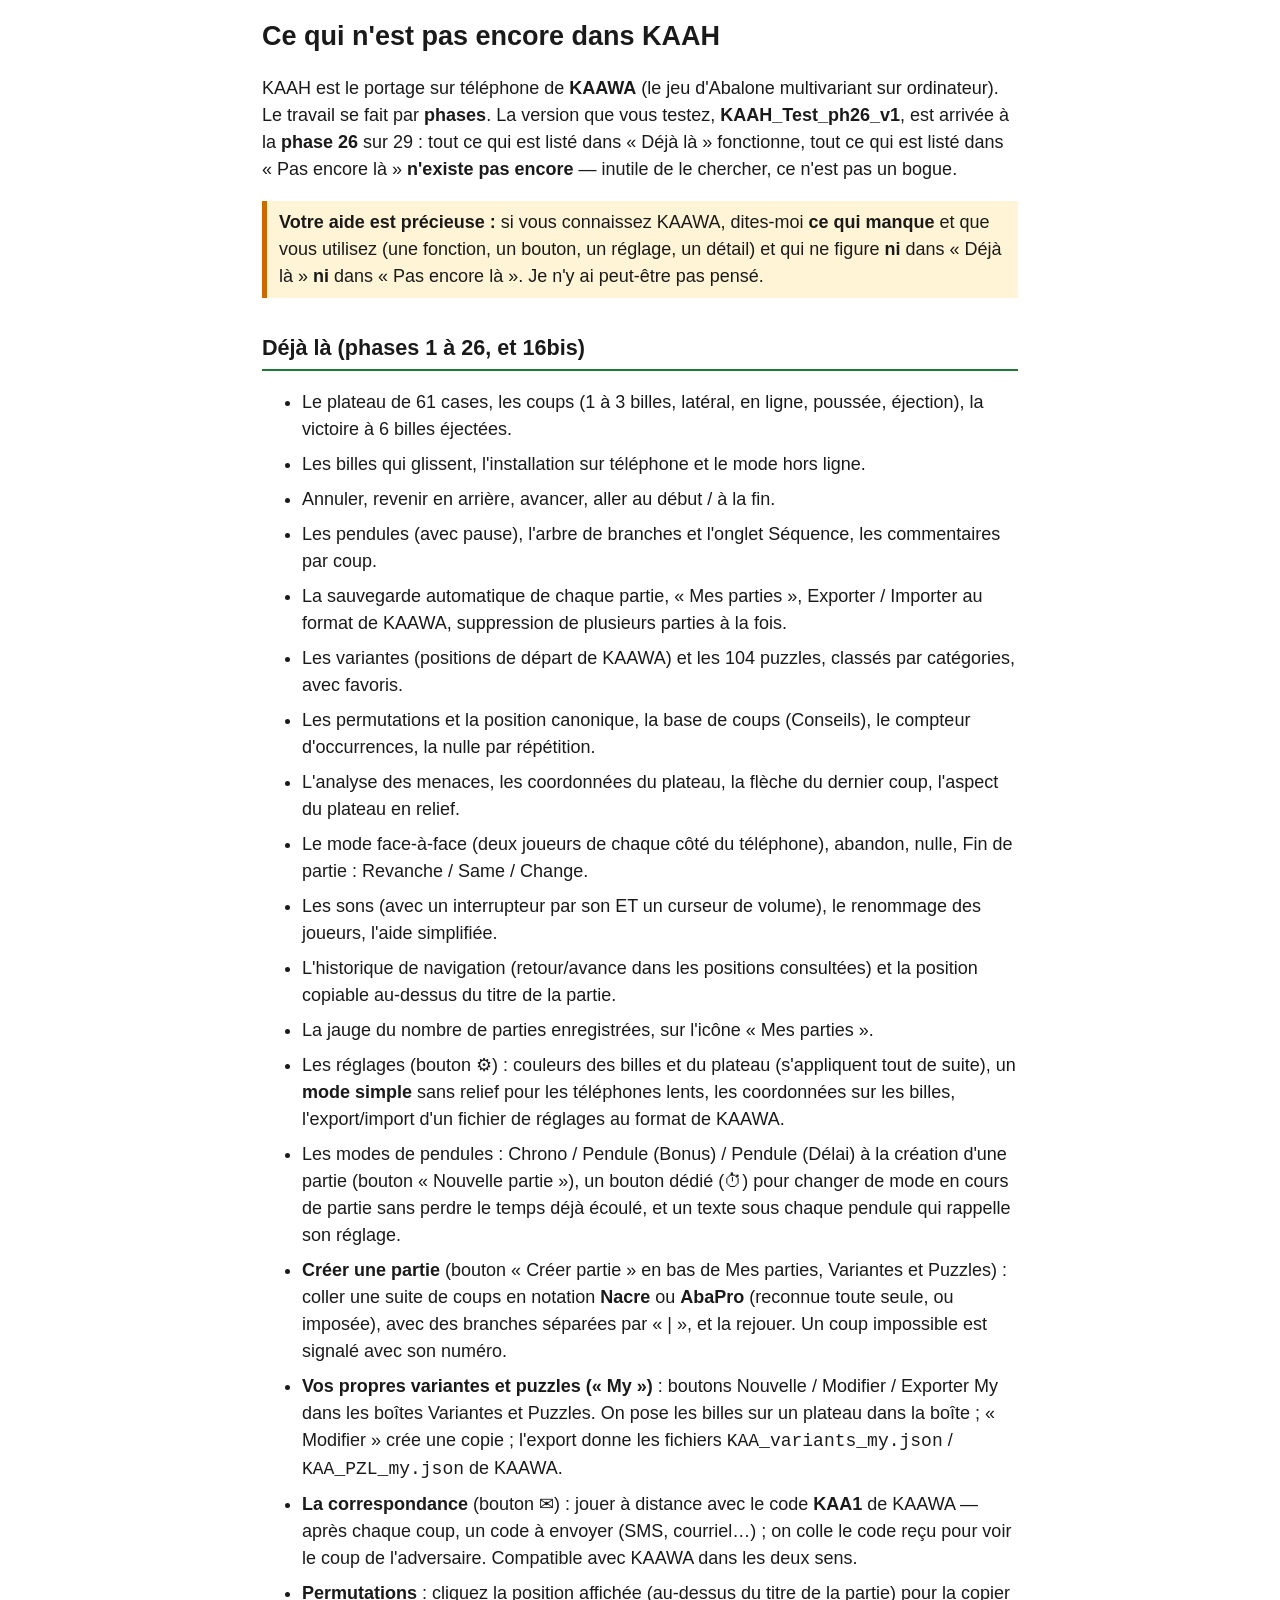
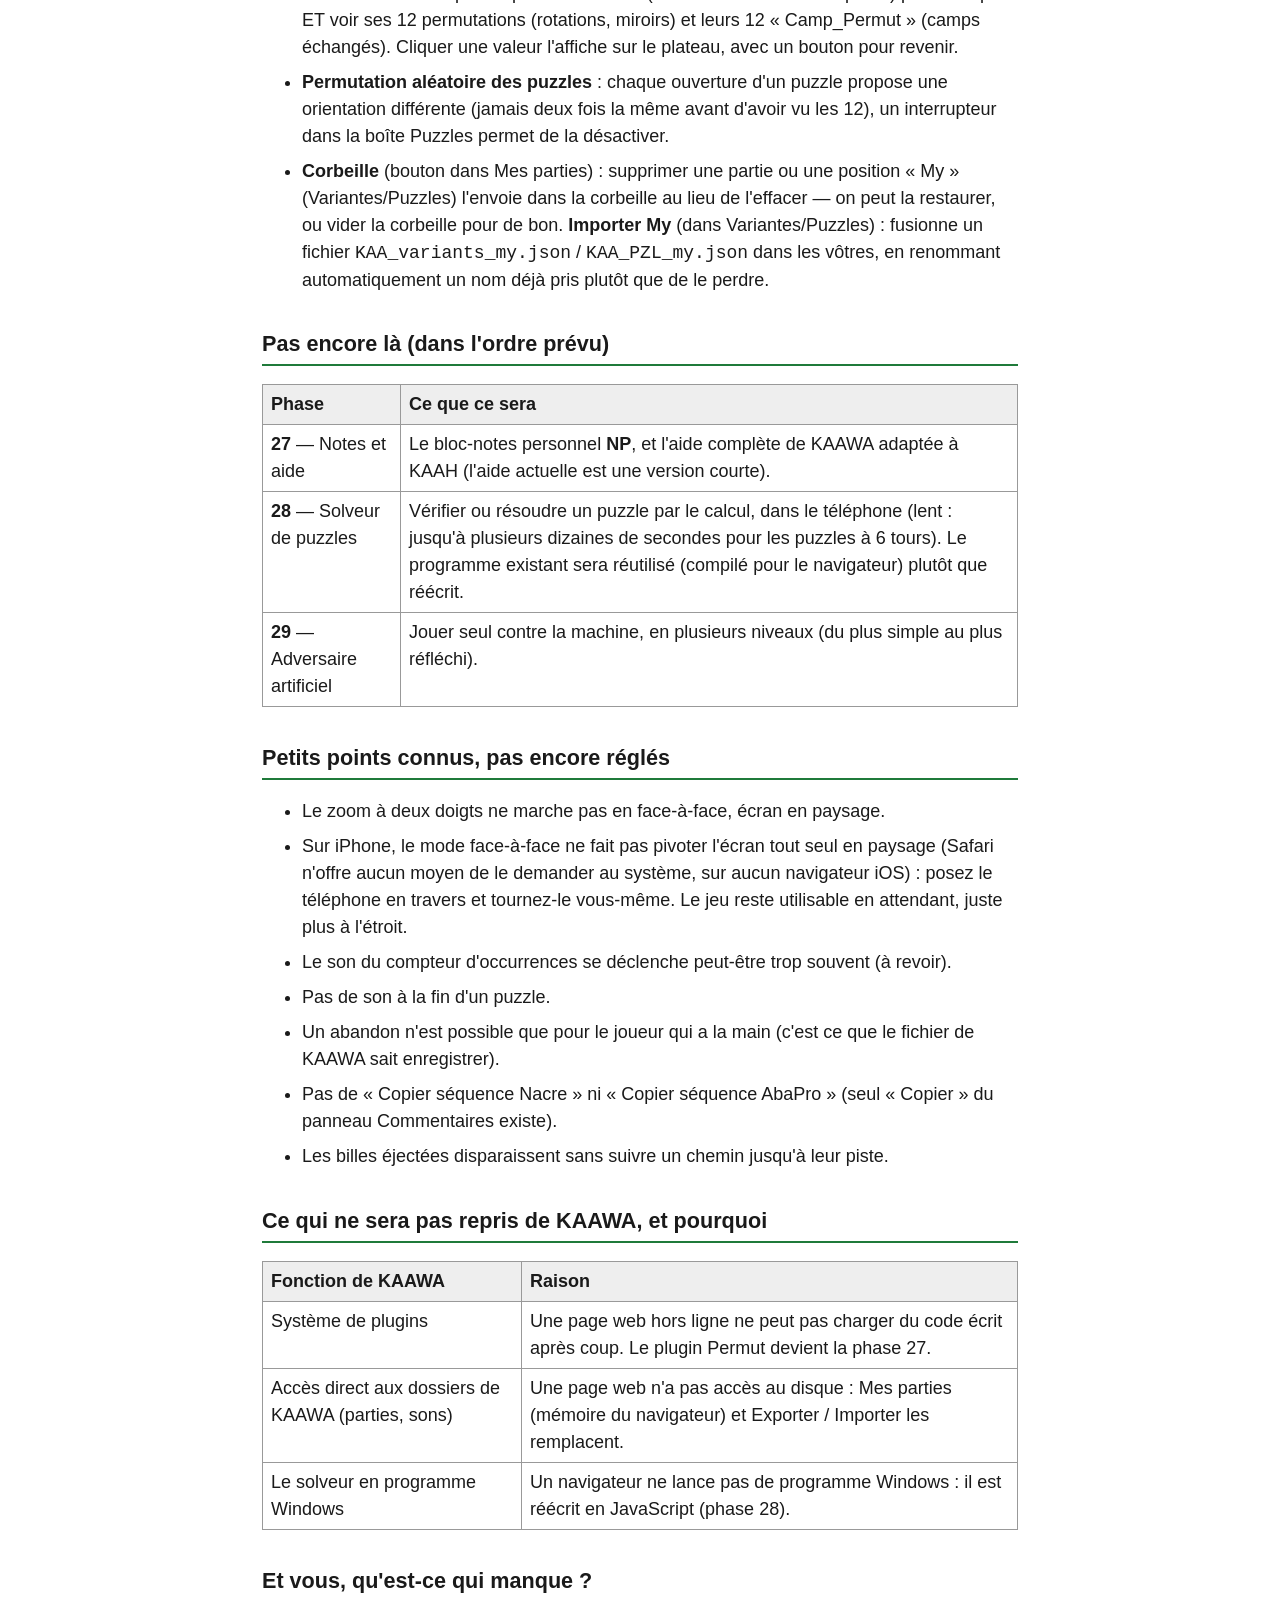
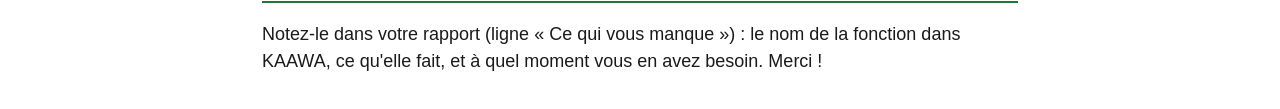
==== docs/CE_QUI_MANQUE.html @ 36bedae8 "KAAH_Test_ph26_v1" ====
<!doctype html>
<html lang="fr">
<head>
<meta charset="utf-8">
<meta name="viewport" content="width=device-width, initial-scale=1">
<title>Ce qui n'est pas encore dans KAAH</title>
<style>
  body { font: 18px/1.5 sans-serif; max-width: 42em; margin: 0 auto; padding: 16px; color: #1a1a1a; background: #fff; }
  h1 { font-size: 1.5em; margin-top: 0; }
  h2 { font-size: 1.2em; margin-top: 1.6em; border-bottom: 2px solid #1f7a3a; padding-bottom: 4px; }
  li { margin-bottom: 8px; }
  table { border-collapse: collapse; width: 100%; }
  th, td { border: 1px solid #999; padding: 6px 8px; text-align: left; vertical-align: top; }
  th { background: #eee; }
  .note { background: #fff4d6; border-left: 5px solid #cc6a00; padding: 8px 12px; margin: 12px 0; }
  @media (prefers-color-scheme: dark) {
    body { background: #1a1a1a; color: #e4e4e4; }
    th { background: #333; }
    td, th { border-color: #666; }
    .note { background: #4a3b16; }
  }
</style>
</head>
<body>

<h1>Ce qui n'est pas encore dans KAAH</h1>

<p>KAAH est le portage sur téléphone de <b>KAAWA</b> (le jeu d'Abalone multivariant sur ordinateur). Le travail se fait par
<b>phases</b>. La version que vous testez, <b id="version-manque">(version)</b>, est arrivée à la <b>phase <span id="phase-manque">(phase)</span></b> sur 29 : tout ce qui est
listé dans « Déjà là » fonctionne, tout ce qui est listé dans « Pas encore là » <b>n'existe pas encore</b> — inutile de le
chercher, ce n'est pas un bogue.</p>

<div class="note"><b>Votre aide est précieuse :</b> si vous connaissez KAAWA, dites-moi <b>ce qui manque</b> et que vous utilisez
(une fonction, un bouton, un réglage, un détail) et qui ne figure <b>ni</b> dans « Déjà là » <b>ni</b> dans « Pas encore là ».
Je n'y ai peut-être pas pensé.</div>

<h2>Déjà là (phases 1 à 26, et 16bis)</h2>
<ul>
<li>Le plateau de 61 cases, les coups (1 à 3 billes, latéral, en ligne, poussée, éjection), la victoire à 6 billes éjectées.</li>
<li>Les billes qui glissent, l'installation sur téléphone et le mode hors ligne.</li>
<li>Annuler, revenir en arrière, avancer, aller au début / à la fin.</li>
<li>Les pendules (avec pause), l'arbre de branches et l'onglet Séquence, les commentaires par coup.</li>
<li>La sauvegarde automatique de chaque partie, « Mes parties », Exporter / Importer au format de KAAWA, suppression de
plusieurs parties à la fois.</li>
<li>Les variantes (positions de départ de KAAWA) et les 104 puzzles, classés par catégories, avec favoris.</li>
<li>Les permutations et la position canonique, la base de coups (Conseils), le compteur d'occurrences, la nulle par répétition.</li>
<li>L'analyse des menaces, les coordonnées du plateau, la flèche du dernier coup, l'aspect du plateau en relief.</li>
<li>Le mode face-à-face (deux joueurs de chaque côté du téléphone), abandon, nulle, Fin de partie : Revanche / Same / Change.</li>
<li>Les sons (avec un interrupteur par son ET un curseur de volume), le renommage des joueurs, l'aide simplifiée.</li>
<li>L'historique de navigation (retour/avance dans les positions consultées) et la position copiable au-dessus du
titre de la partie.</li>
<li>La jauge du nombre de parties enregistrées, sur l'icône « Mes parties ».</li>
<li>Les réglages (bouton ⚙) : couleurs des billes et du plateau (s'appliquent tout de suite), un <b>mode simple</b> sans
relief pour les téléphones lents, les coordonnées sur les billes, l'export/import d'un fichier de réglages au format de
KAAWA.</li>
<li>Les modes de pendules : Chrono / Pendule (Bonus) / Pendule (Délai) à la création d'une partie (bouton « Nouvelle
partie »), un bouton dédié (⏱) pour changer de mode en cours de partie sans perdre le temps déjà écoulé, et un texte
sous chaque pendule qui rappelle son réglage.</li>
<li><b>Créer une partie</b> (bouton « Créer partie » en bas de Mes parties, Variantes et Puzzles) : coller une suite de coups en notation <b>Nacre</b> ou
<b>AbaPro</b> (reconnue toute seule, ou imposée), avec des branches séparées par « | », et la rejouer. Un coup
impossible est signalé avec son numéro.</li>
<li><b>Vos propres variantes et puzzles (« My »)</b> : boutons Nouvelle / Modifier / Exporter My dans les boîtes
Variantes et Puzzles. On pose les billes sur un plateau dans la boîte ; « Modifier » crée une copie ; l'export donne les
fichiers <code>KAA_variants_my.json</code> / <code>KAA_PZL_my.json</code> de KAAWA.</li>
<li><b>La correspondance</b> (bouton ✉) : jouer à distance avec le code <b>KAA1</b> de KAAWA — après chaque coup, un code à envoyer (SMS, courriel…) ; on colle le code reçu pour voir le coup de l'adversaire. Compatible avec KAAWA dans les deux sens.</li>
<li><b>Permutations</b> : cliquez la position affichée (au-dessus du titre de la partie) pour la copier ET voir ses 12 permutations (rotations, miroirs) et leurs 12 « Camp_Permut » (camps échangés). Cliquer une valeur l'affiche sur le plateau, avec un bouton pour revenir.</li>
<li><b>Permutation aléatoire des puzzles</b> : chaque ouverture d'un puzzle propose une orientation différente (jamais deux fois la même avant d'avoir vu les 12), un interrupteur dans la boîte Puzzles permet de la désactiver.</li>
<li><b>Corbeille</b> (bouton dans Mes parties) : supprimer une partie ou une position « My » (Variantes/Puzzles) l'envoie dans la corbeille au lieu de l'effacer — on peut la restaurer, ou vider la corbeille pour de bon. <b>Importer My</b> (dans Variantes/Puzzles) : fusionne un fichier <code>KAA_variants_my.json</code> / <code>KAA_PZL_my.json</code> dans les vôtres, en renommant automatiquement un nom déjà pris plutôt que de le perdre.</li>
</ul>

<h2>Pas encore là (dans l'ordre prévu)</h2>
<table>
<tr><th>Phase</th><th>Ce que ce sera</th></tr>
<tr><td><b>27</b> — Notes et aide</td><td>Le bloc-notes personnel <b>NP</b>, et l'aide complète de KAAWA adaptée à KAAH (l'aide actuelle est une version courte).</td></tr>
<tr><td><b>28</b> — Solveur de puzzles</td><td>Vérifier ou résoudre un puzzle par le calcul, dans le téléphone (lent : jusqu'à plusieurs dizaines de secondes pour les puzzles à 6 tours). Le programme existant sera réutilisé (compilé pour le navigateur) plutôt que réécrit.</td></tr>
<tr><td><b>29</b> — Adversaire artificiel</td><td>Jouer seul contre la machine, en plusieurs niveaux (du plus simple au plus réfléchi).</td></tr>
</table>

<h2>Petits points connus, pas encore réglés</h2>
<ul>
<li>Le zoom à deux doigts ne marche pas en face-à-face, écran en paysage.</li>
<li>Sur iPhone, le mode face-à-face ne fait pas pivoter l'écran tout seul en paysage (Safari n'offre aucun moyen de le
demander au système, sur aucun navigateur iOS) : posez le téléphone en travers et tournez-le vous-même. Le jeu reste
utilisable en attendant, juste plus à l'étroit.</li>
<li>Le son du compteur d'occurrences se déclenche peut-être trop souvent (à revoir).</li>
<li>Pas de son à la fin d'un puzzle.</li>
<li>Un abandon n'est possible que pour le joueur qui a la main (c'est ce que le fichier de KAAWA sait enregistrer).</li>
<li>Pas de « Copier séquence Nacre » ni « Copier séquence AbaPro » (seul « Copier » du panneau Commentaires existe).</li>
<li>Les billes éjectées disparaissent sans suivre un chemin jusqu'à leur piste.</li>
</ul>

<h2>Ce qui ne sera pas repris de KAAWA, et pourquoi</h2>
<table>
<tr><th>Fonction de KAAWA</th><th>Raison</th></tr>
<tr><td>Système de plugins</td><td>Une page web hors ligne ne peut pas charger du code écrit après coup. Le plugin Permut devient la phase 27.</td></tr>
<tr><td>Accès direct aux dossiers de KAAWA (parties, sons)</td><td>Une page web n'a pas accès au disque : Mes parties (mémoire du navigateur) et Exporter / Importer les remplacent.</td></tr>
<tr><td>Le solveur en programme Windows</td><td>Un navigateur ne lance pas de programme Windows : il est réécrit en JavaScript (phase 28).</td></tr>
</table>

<h2>Et vous, qu'est-ce qui manque ?</h2>
<p>Notez-le dans votre rapport (ligne « Ce qui vous manque ») : le nom de la fonction dans KAAWA, ce qu'elle fait, et à quel
moment vous en avez besoin. Merci !</p>

<!-- Version et phase remplies AUTOMATIQUEMENT depuis version.js (correctif,
     saab : cette page restait sur "ph21_v1" alors que l'Aide, elle, affichait
     deja la bonne version — un texte ecrit a la main qu'on oublie de mettre a
     jour a chaque publication). Chemin relatif : ce fichier vit dans docs/,
     version.js a la racine du depot. -->
<script src="../version.js"></script>
<script>
  document.getElementById('version-manque').textContent = NOM_VERSION_KAAH_TEST;
  document.getElementById('phase-manque').textContent = PHASE_KAAH_TEST;
</script>

</body>
</html>
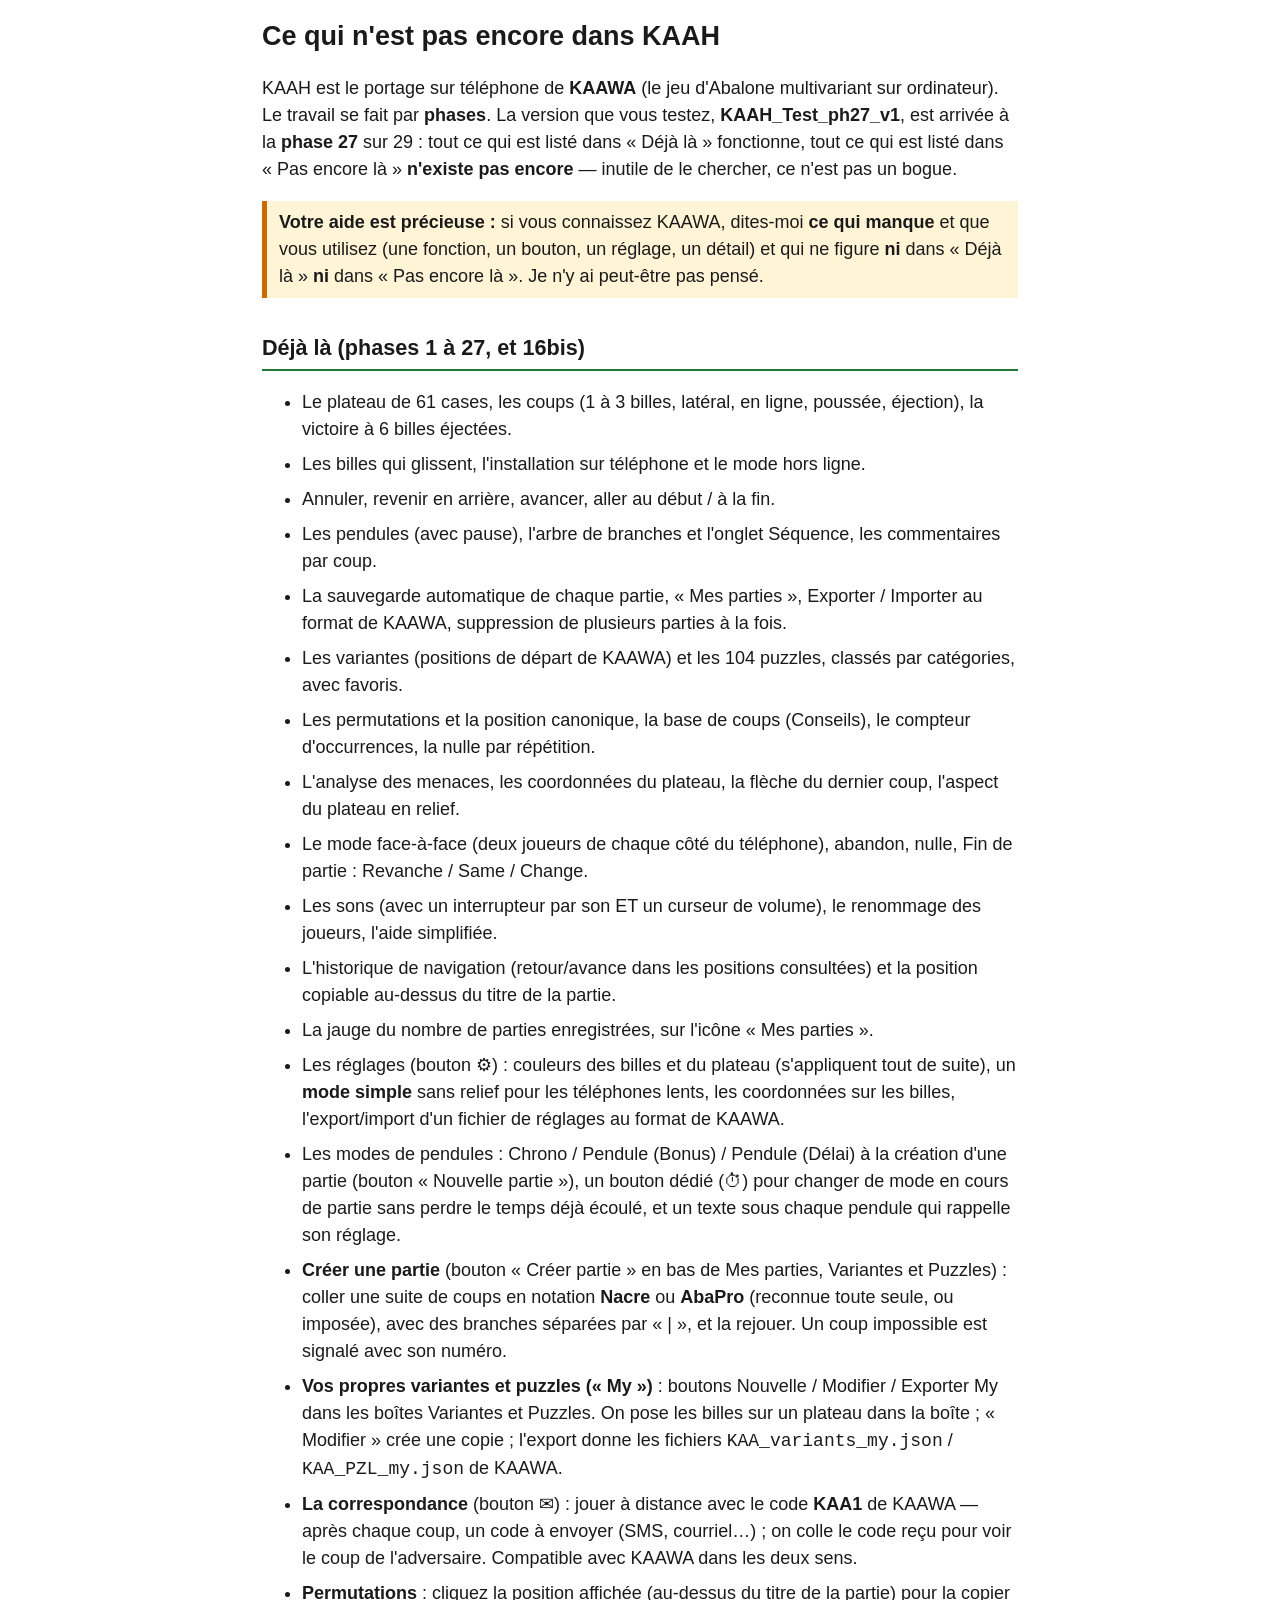
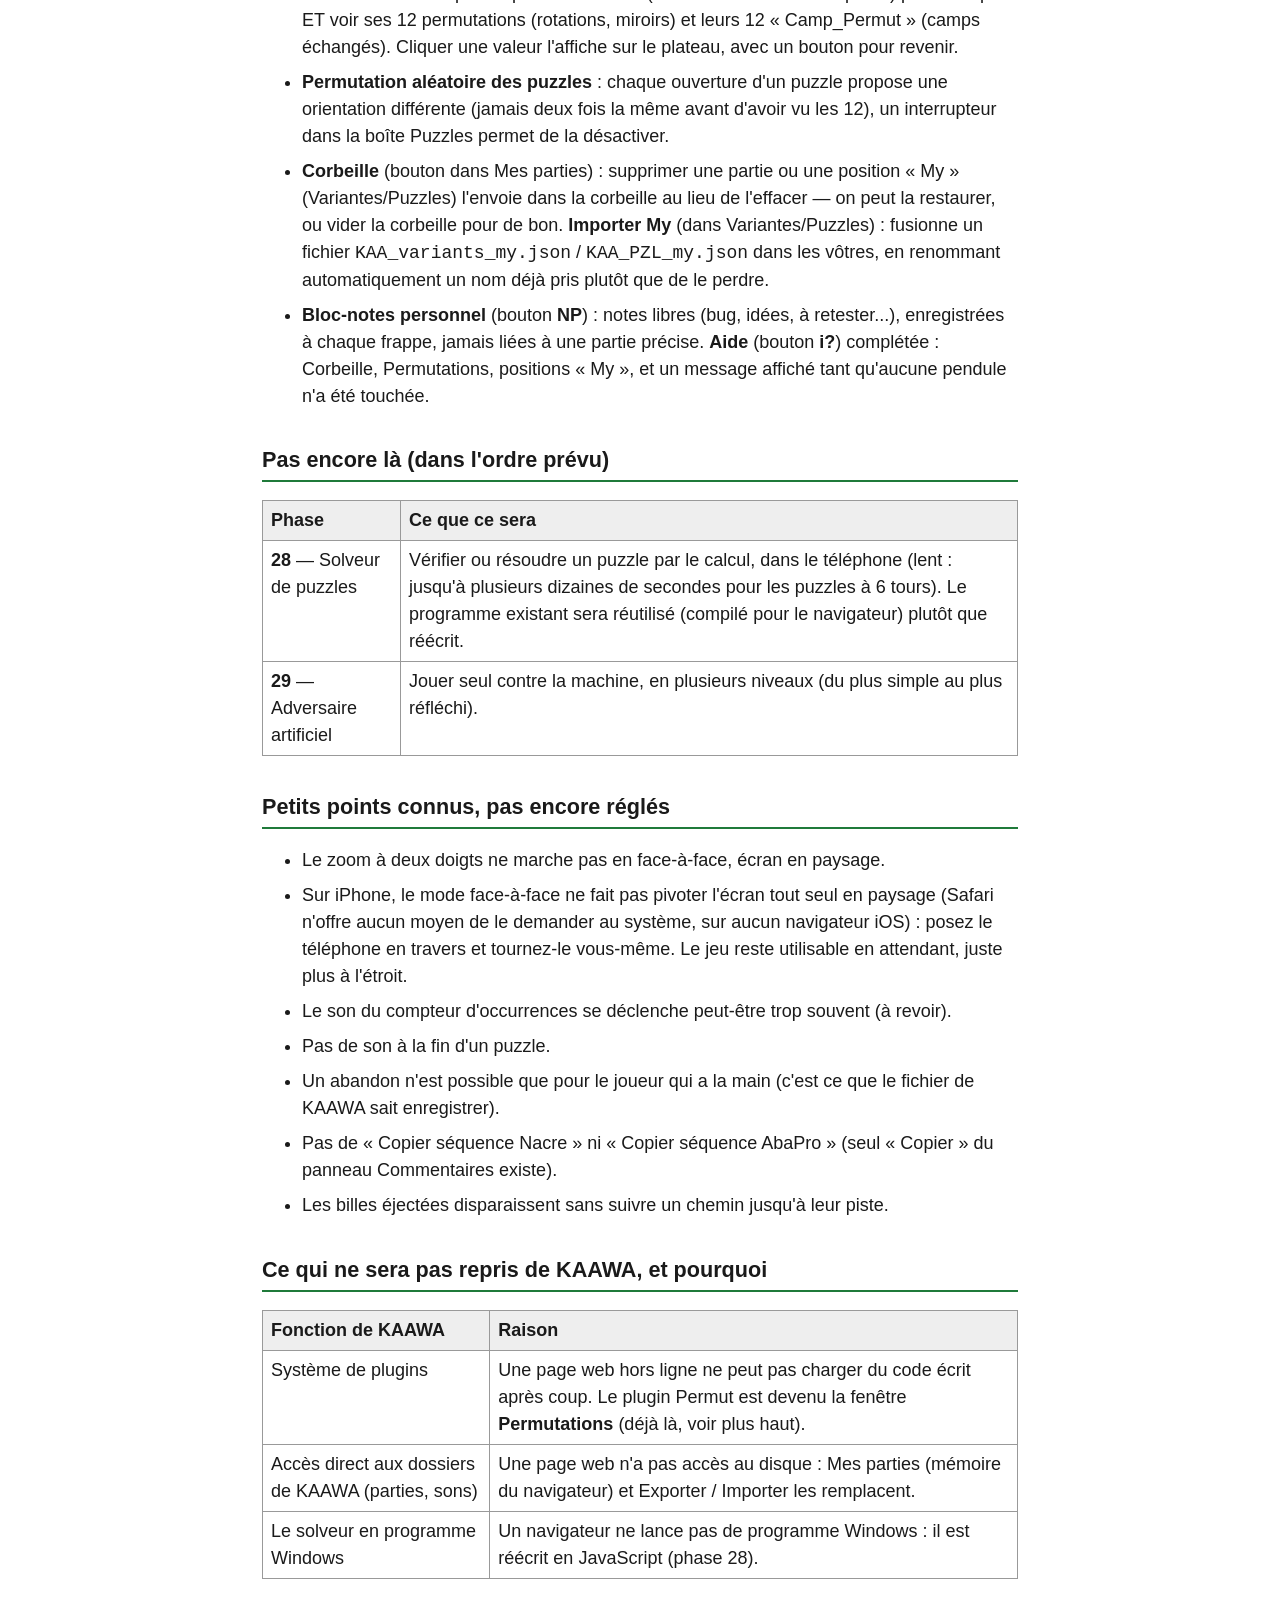
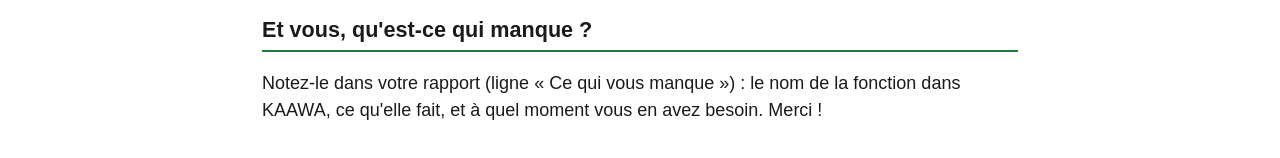
==== commit 7eb915fd: "KAAH_Test_ph27_v1" ====
--- a/docs/CE_QUI_MANQUE.html
+++ b/docs/CE_QUI_MANQUE.html
@@ -34,7 +34,7 @@
 (une fonction, un bouton, un réglage, un détail) et qui ne figure <b>ni</b> dans « Déjà là » <b>ni</b> dans « Pas encore là ».
 Je n'y ai peut-être pas pensé.</div>
 
-<h2>Déjà là (phases 1 à 26, et 16bis)</h2>
+<h2>Déjà là (phases 1 à 27, et 16bis)</h2>
 <ul>
 <li>Le plateau de 61 cases, les coups (1 à 3 billes, latéral, en ligne, poussée, éjection), la victoire à 6 billes éjectées.</li>
 <li>Les billes qui glissent, l'installation sur téléphone et le mode hors ligne.</li>
@@ -66,12 +66,12 @@
 <li><b>Permutations</b> : cliquez la position affichée (au-dessus du titre de la partie) pour la copier ET voir ses 12 permutations (rotations, miroirs) et leurs 12 « Camp_Permut » (camps échangés). Cliquer une valeur l'affiche sur le plateau, avec un bouton pour revenir.</li>
 <li><b>Permutation aléatoire des puzzles</b> : chaque ouverture d'un puzzle propose une orientation différente (jamais deux fois la même avant d'avoir vu les 12), un interrupteur dans la boîte Puzzles permet de la désactiver.</li>
 <li><b>Corbeille</b> (bouton dans Mes parties) : supprimer une partie ou une position « My » (Variantes/Puzzles) l'envoie dans la corbeille au lieu de l'effacer — on peut la restaurer, ou vider la corbeille pour de bon. <b>Importer My</b> (dans Variantes/Puzzles) : fusionne un fichier <code>KAA_variants_my.json</code> / <code>KAA_PZL_my.json</code> dans les vôtres, en renommant automatiquement un nom déjà pris plutôt que de le perdre.</li>
+<li><b>Bloc-notes personnel</b> (bouton <b>NP</b>) : notes libres (bug, idées, à retester...), enregistrées à chaque frappe, jamais liées à une partie précise. <b>Aide</b> (bouton <b>i?</b>) complétée : Corbeille, Permutations, positions « My », et un message affiché tant qu'aucune pendule n'a été touchée.</li>
 </ul>
 
 <h2>Pas encore là (dans l'ordre prévu)</h2>
 <table>
 <tr><th>Phase</th><th>Ce que ce sera</th></tr>
-<tr><td><b>27</b> — Notes et aide</td><td>Le bloc-notes personnel <b>NP</b>, et l'aide complète de KAAWA adaptée à KAAH (l'aide actuelle est une version courte).</td></tr>
 <tr><td><b>28</b> — Solveur de puzzles</td><td>Vérifier ou résoudre un puzzle par le calcul, dans le téléphone (lent : jusqu'à plusieurs dizaines de secondes pour les puzzles à 6 tours). Le programme existant sera réutilisé (compilé pour le navigateur) plutôt que réécrit.</td></tr>
 <tr><td><b>29</b> — Adversaire artificiel</td><td>Jouer seul contre la machine, en plusieurs niveaux (du plus simple au plus réfléchi).</td></tr>
 </table>
@@ -92,7 +92,7 @@
 <h2>Ce qui ne sera pas repris de KAAWA, et pourquoi</h2>
 <table>
 <tr><th>Fonction de KAAWA</th><th>Raison</th></tr>
-<tr><td>Système de plugins</td><td>Une page web hors ligne ne peut pas charger du code écrit après coup. Le plugin Permut devient la phase 27.</td></tr>
+<tr><td>Système de plugins</td><td>Une page web hors ligne ne peut pas charger du code écrit après coup. Le plugin Permut est devenu la fenêtre <b>Permutations</b> (déjà là, voir plus haut).</td></tr>
 <tr><td>Accès direct aux dossiers de KAAWA (parties, sons)</td><td>Une page web n'a pas accès au disque : Mes parties (mémoire du navigateur) et Exporter / Importer les remplacent.</td></tr>
 <tr><td>Le solveur en programme Windows</td><td>Un navigateur ne lance pas de programme Windows : il est réécrit en JavaScript (phase 28).</td></tr>
 </table>
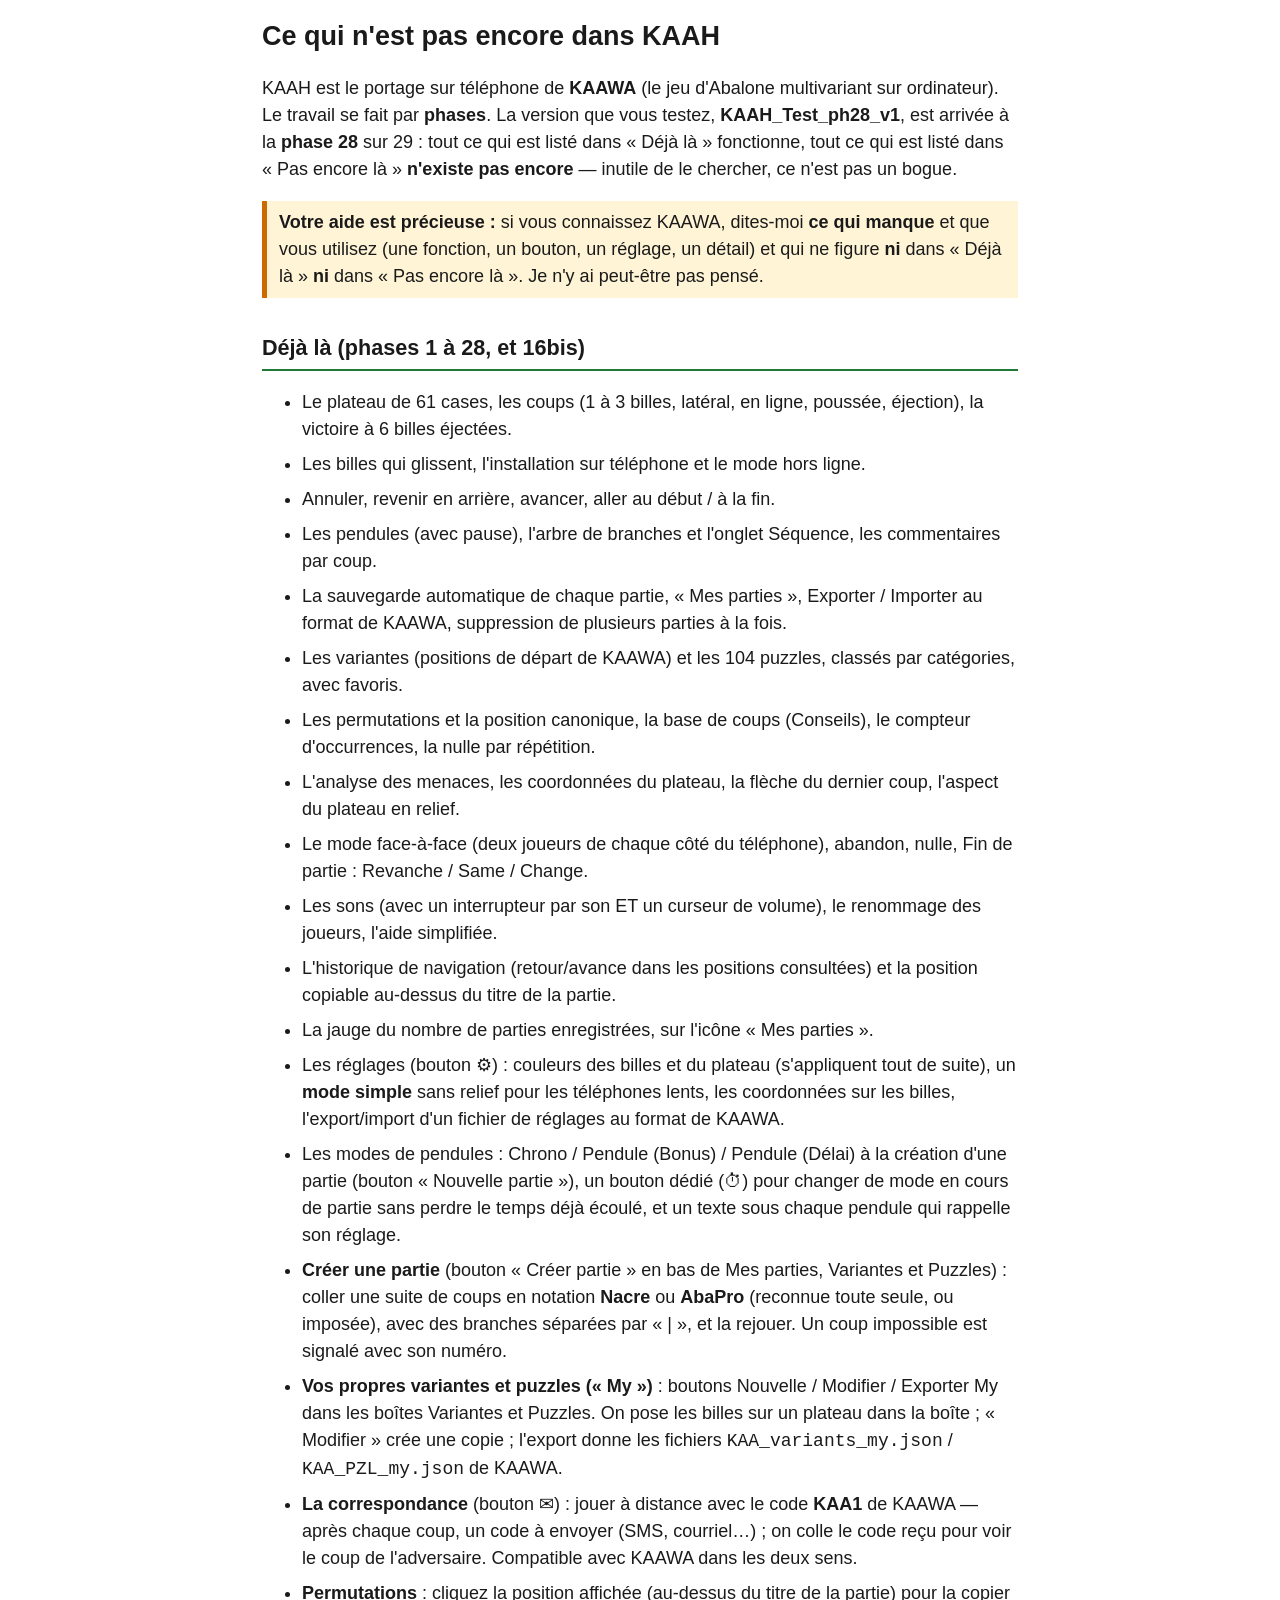
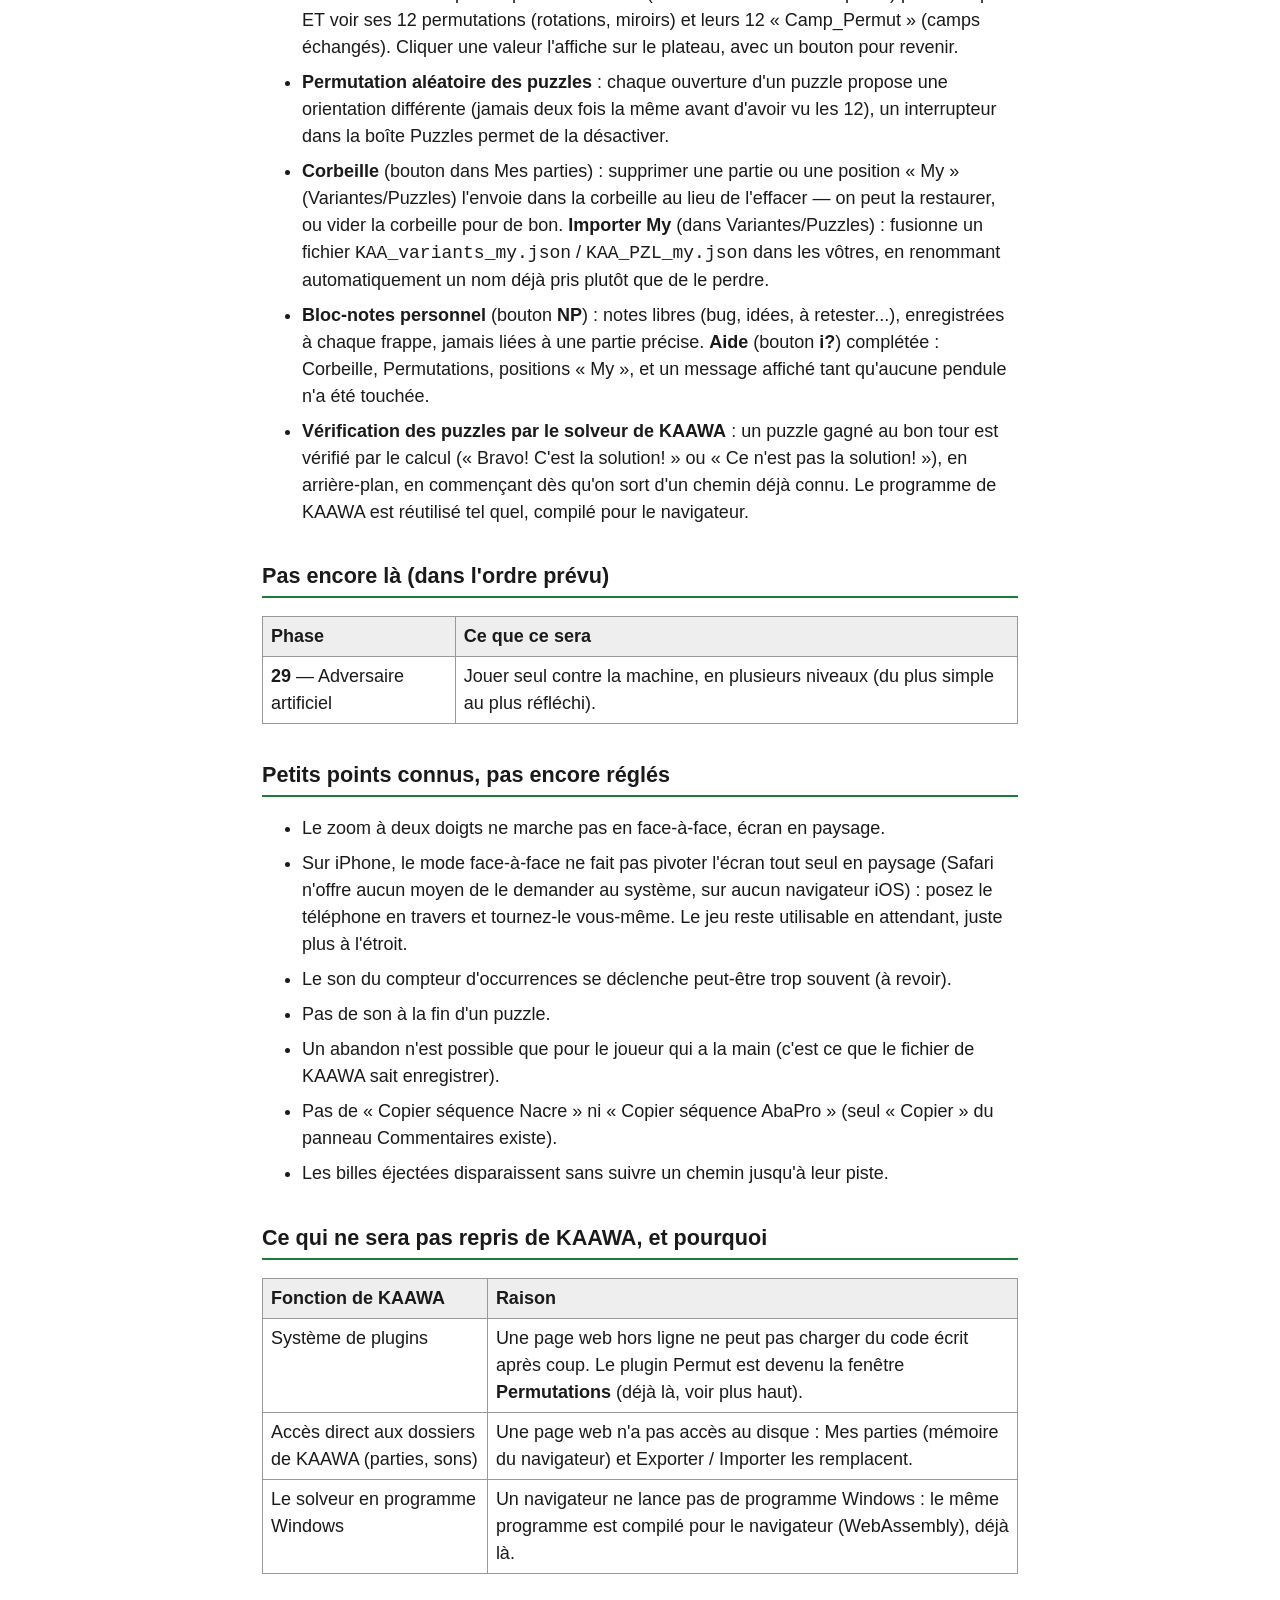
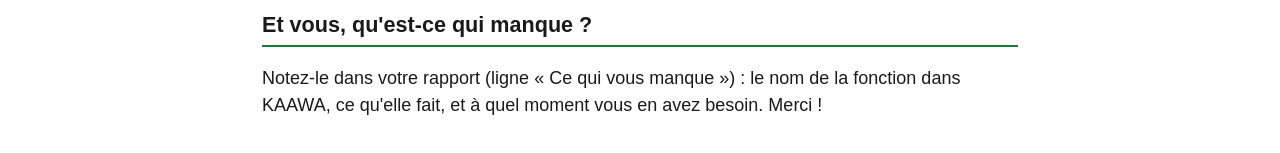
==== commit a5951f76: "KAAH_Test_ph28_v1" ====
--- a/docs/CE_QUI_MANQUE.html
+++ b/docs/CE_QUI_MANQUE.html
@@ -34,7 +34,7 @@
 (une fonction, un bouton, un réglage, un détail) et qui ne figure <b>ni</b> dans « Déjà là » <b>ni</b> dans « Pas encore là ».
 Je n'y ai peut-être pas pensé.</div>
 
-<h2>Déjà là (phases 1 à 27, et 16bis)</h2>
+<h2>Déjà là (phases 1 à 28, et 16bis)</h2>
 <ul>
 <li>Le plateau de 61 cases, les coups (1 à 3 billes, latéral, en ligne, poussée, éjection), la victoire à 6 billes éjectées.</li>
 <li>Les billes qui glissent, l'installation sur téléphone et le mode hors ligne.</li>
@@ -67,12 +67,12 @@
 <li><b>Permutation aléatoire des puzzles</b> : chaque ouverture d'un puzzle propose une orientation différente (jamais deux fois la même avant d'avoir vu les 12), un interrupteur dans la boîte Puzzles permet de la désactiver.</li>
 <li><b>Corbeille</b> (bouton dans Mes parties) : supprimer une partie ou une position « My » (Variantes/Puzzles) l'envoie dans la corbeille au lieu de l'effacer — on peut la restaurer, ou vider la corbeille pour de bon. <b>Importer My</b> (dans Variantes/Puzzles) : fusionne un fichier <code>KAA_variants_my.json</code> / <code>KAA_PZL_my.json</code> dans les vôtres, en renommant automatiquement un nom déjà pris plutôt que de le perdre.</li>
 <li><b>Bloc-notes personnel</b> (bouton <b>NP</b>) : notes libres (bug, idées, à retester...), enregistrées à chaque frappe, jamais liées à une partie précise. <b>Aide</b> (bouton <b>i?</b>) complétée : Corbeille, Permutations, positions « My », et un message affiché tant qu'aucune pendule n'a été touchée.</li>
+<li><b>Vérification des puzzles par le solveur de KAAWA</b> : un puzzle gagné au bon tour est vérifié par le calcul (« Bravo! C'est la solution! » ou « Ce n'est pas la solution! »), en arrière-plan, en commençant dès qu'on sort d'un chemin déjà connu. Le programme de KAAWA est réutilisé tel quel, compilé pour le navigateur.</li>
 </ul>
 
 <h2>Pas encore là (dans l'ordre prévu)</h2>
 <table>
 <tr><th>Phase</th><th>Ce que ce sera</th></tr>
-<tr><td><b>28</b> — Solveur de puzzles</td><td>Vérifier ou résoudre un puzzle par le calcul, dans le téléphone (lent : jusqu'à plusieurs dizaines de secondes pour les puzzles à 6 tours). Le programme existant sera réutilisé (compilé pour le navigateur) plutôt que réécrit.</td></tr>
 <tr><td><b>29</b> — Adversaire artificiel</td><td>Jouer seul contre la machine, en plusieurs niveaux (du plus simple au plus réfléchi).</td></tr>
 </table>
 
@@ -94,7 +94,7 @@
 <tr><th>Fonction de KAAWA</th><th>Raison</th></tr>
 <tr><td>Système de plugins</td><td>Une page web hors ligne ne peut pas charger du code écrit après coup. Le plugin Permut est devenu la fenêtre <b>Permutations</b> (déjà là, voir plus haut).</td></tr>
 <tr><td>Accès direct aux dossiers de KAAWA (parties, sons)</td><td>Une page web n'a pas accès au disque : Mes parties (mémoire du navigateur) et Exporter / Importer les remplacent.</td></tr>
-<tr><td>Le solveur en programme Windows</td><td>Un navigateur ne lance pas de programme Windows : il est réécrit en JavaScript (phase 28).</td></tr>
+<tr><td>Le solveur en programme Windows</td><td>Un navigateur ne lance pas de programme Windows : le même programme est compilé pour le navigateur (WebAssembly), déjà là.</td></tr>
 </table>
 
 <h2>Et vous, qu'est-ce qui manque ?</h2>
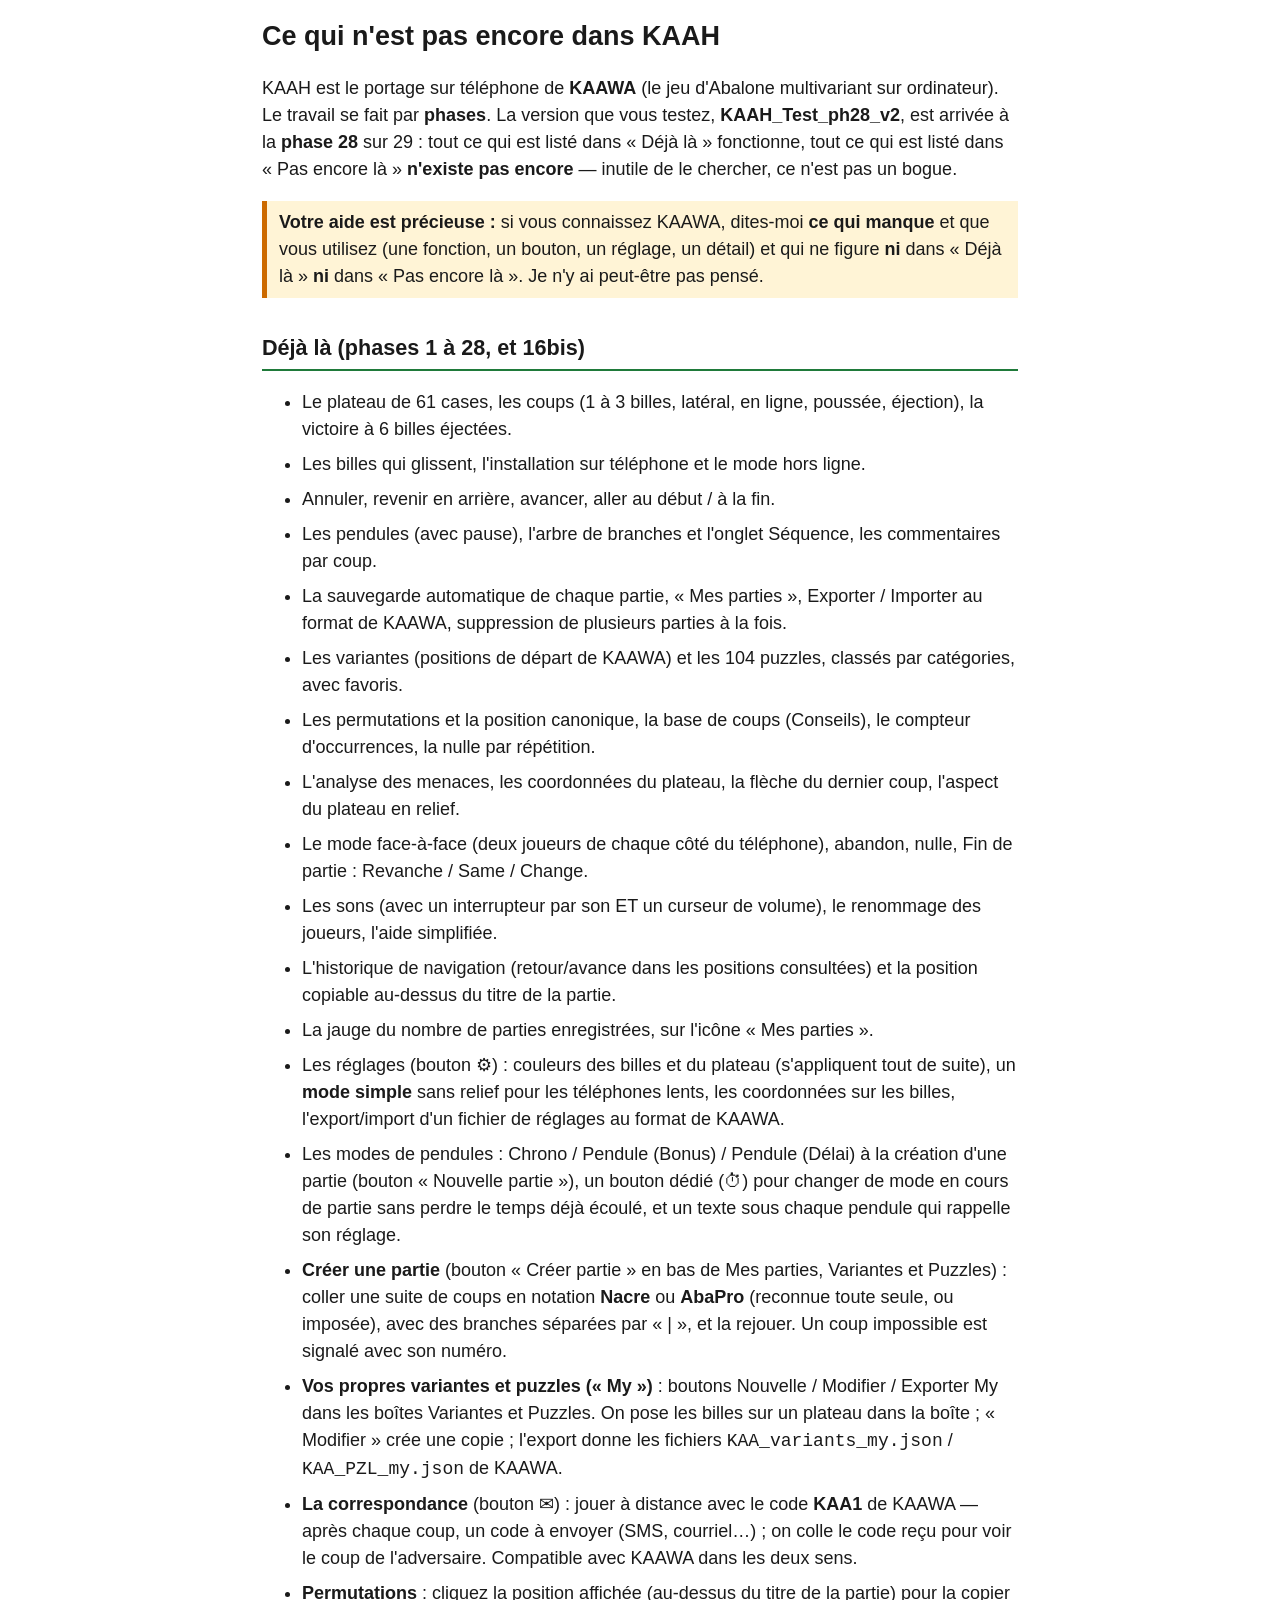
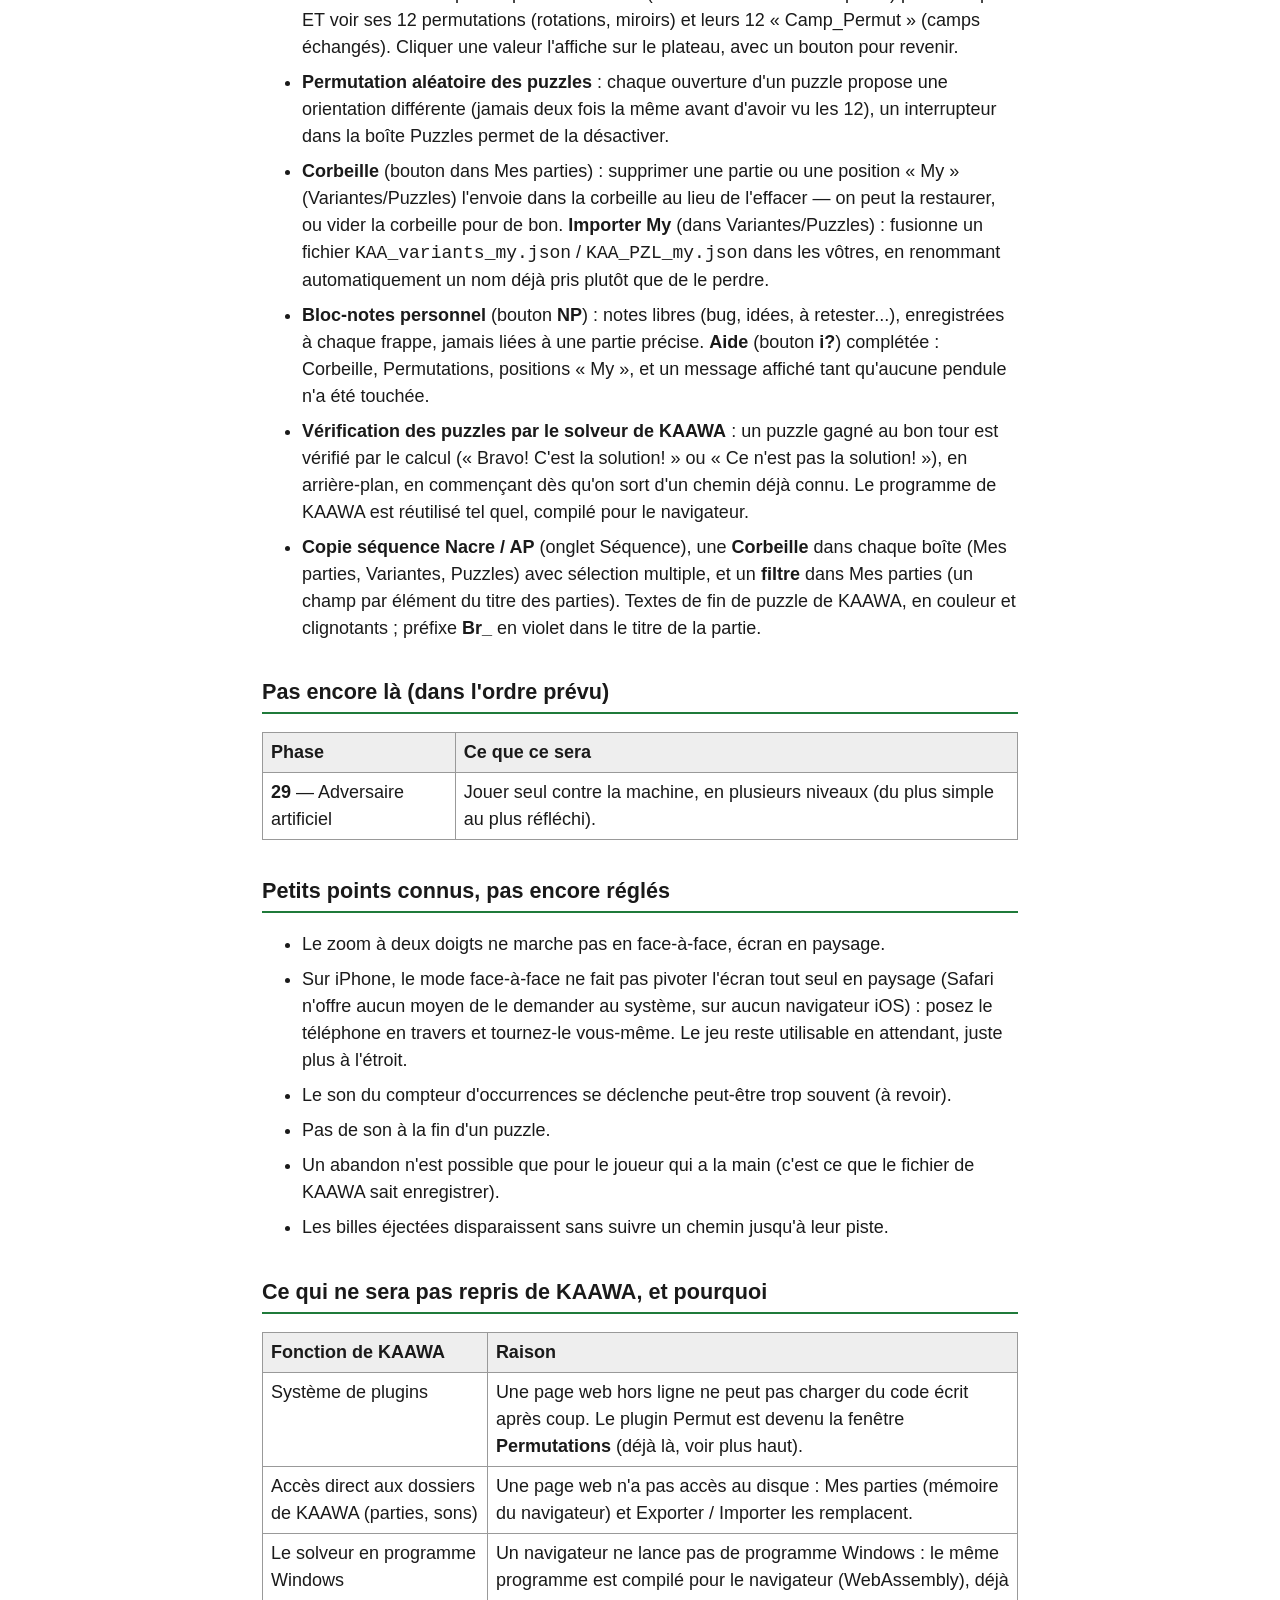
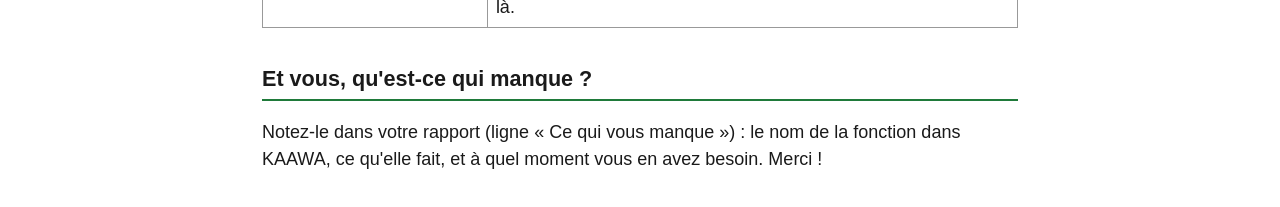
==== commit 414e542e: "KAAH_Test_ph28_v2" ====
--- a/docs/CE_QUI_MANQUE.html
+++ b/docs/CE_QUI_MANQUE.html
@@ -68,6 +68,7 @@
 <li><b>Corbeille</b> (bouton dans Mes parties) : supprimer une partie ou une position « My » (Variantes/Puzzles) l'envoie dans la corbeille au lieu de l'effacer — on peut la restaurer, ou vider la corbeille pour de bon. <b>Importer My</b> (dans Variantes/Puzzles) : fusionne un fichier <code>KAA_variants_my.json</code> / <code>KAA_PZL_my.json</code> dans les vôtres, en renommant automatiquement un nom déjà pris plutôt que de le perdre.</li>
 <li><b>Bloc-notes personnel</b> (bouton <b>NP</b>) : notes libres (bug, idées, à retester...), enregistrées à chaque frappe, jamais liées à une partie précise. <b>Aide</b> (bouton <b>i?</b>) complétée : Corbeille, Permutations, positions « My », et un message affiché tant qu'aucune pendule n'a été touchée.</li>
 <li><b>Vérification des puzzles par le solveur de KAAWA</b> : un puzzle gagné au bon tour est vérifié par le calcul (« Bravo! C'est la solution! » ou « Ce n'est pas la solution! »), en arrière-plan, en commençant dès qu'on sort d'un chemin déjà connu. Le programme de KAAWA est réutilisé tel quel, compilé pour le navigateur.</li>
+<li><b>Copie séquence Nacre / AP</b> (onglet Séquence), une <b>Corbeille</b> dans chaque boîte (Mes parties, Variantes, Puzzles) avec sélection multiple, et un <b>filtre</b> dans Mes parties (un champ par élément du titre des parties). Textes de fin de puzzle de KAAWA, en couleur et clignotants ; préfixe <b>Br_</b> en violet dans le titre de la partie.</li>
 </ul>
 
 <h2>Pas encore là (dans l'ordre prévu)</h2>
@@ -85,7 +86,6 @@
 <li>Le son du compteur d'occurrences se déclenche peut-être trop souvent (à revoir).</li>
 <li>Pas de son à la fin d'un puzzle.</li>
 <li>Un abandon n'est possible que pour le joueur qui a la main (c'est ce que le fichier de KAAWA sait enregistrer).</li>
-<li>Pas de « Copier séquence Nacre » ni « Copier séquence AbaPro » (seul « Copier » du panneau Commentaires existe).</li>
 <li>Les billes éjectées disparaissent sans suivre un chemin jusqu'à leur piste.</li>
 </ul>
 
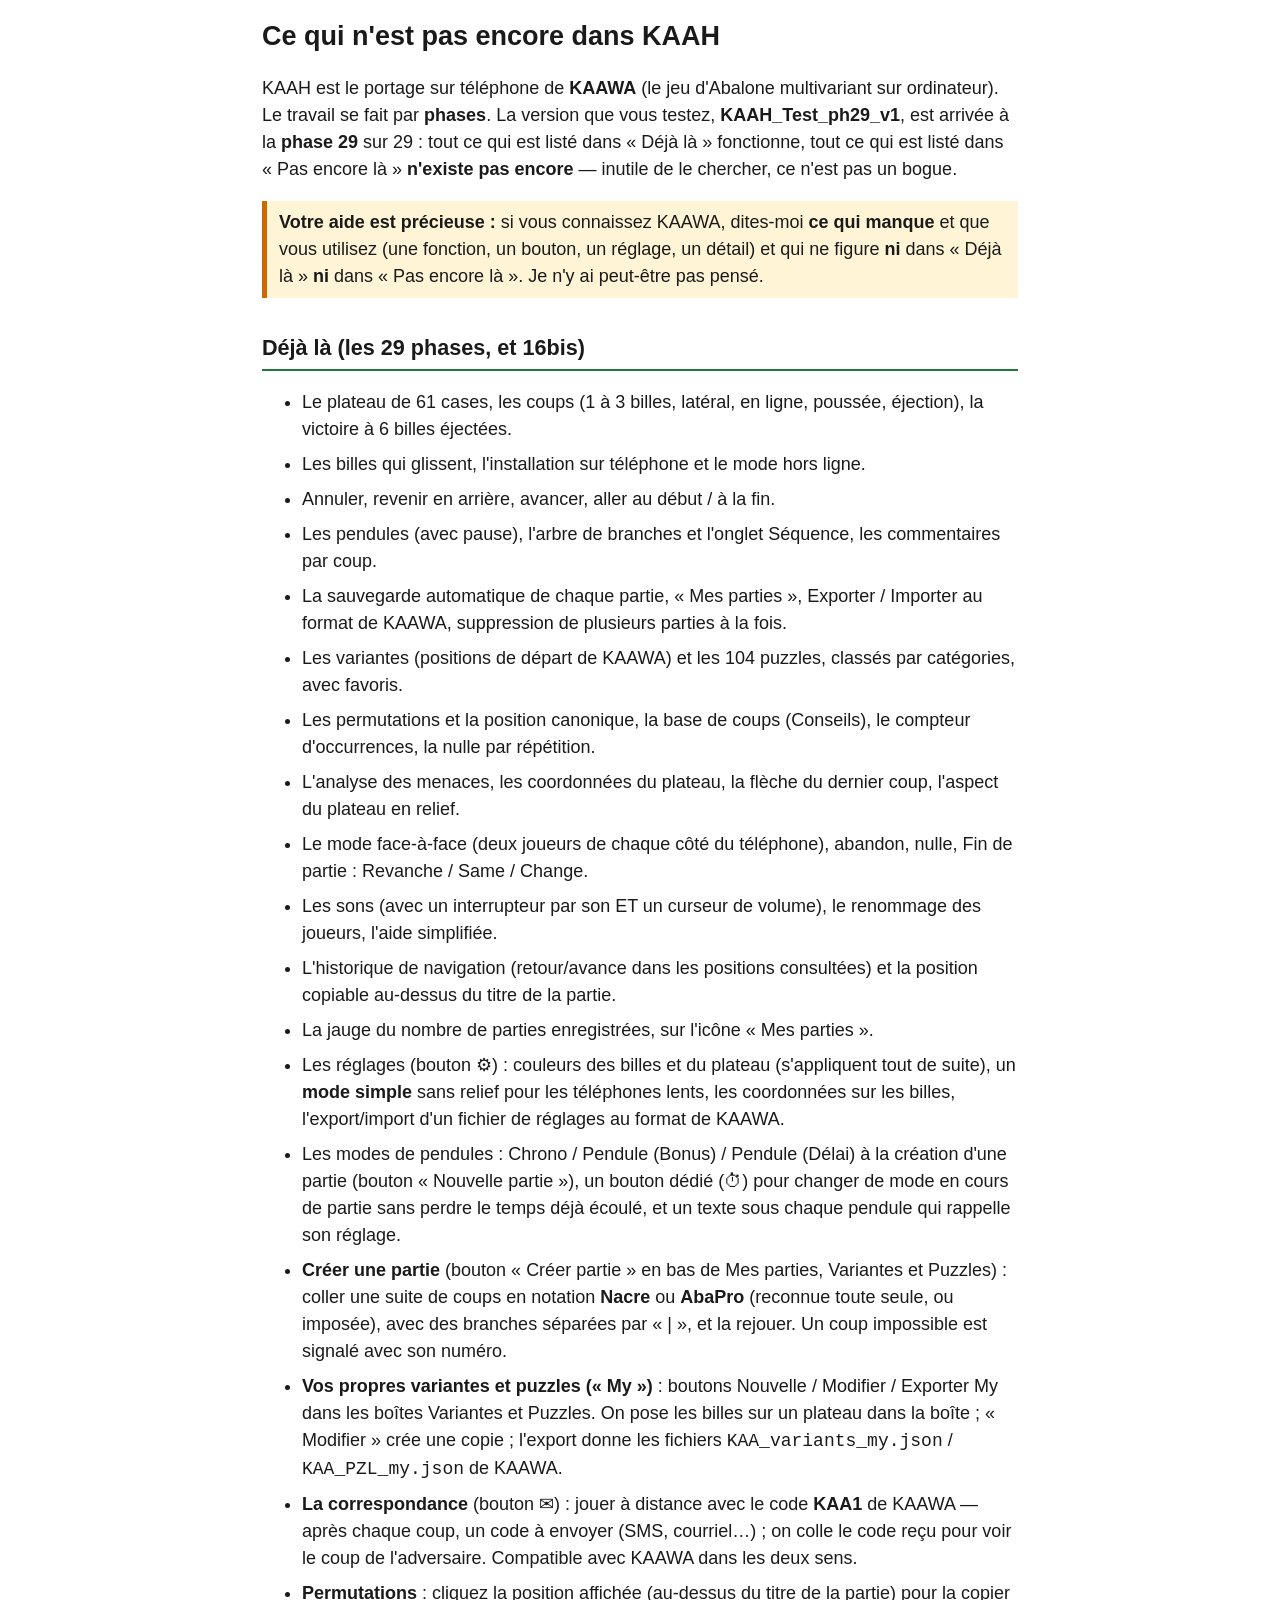
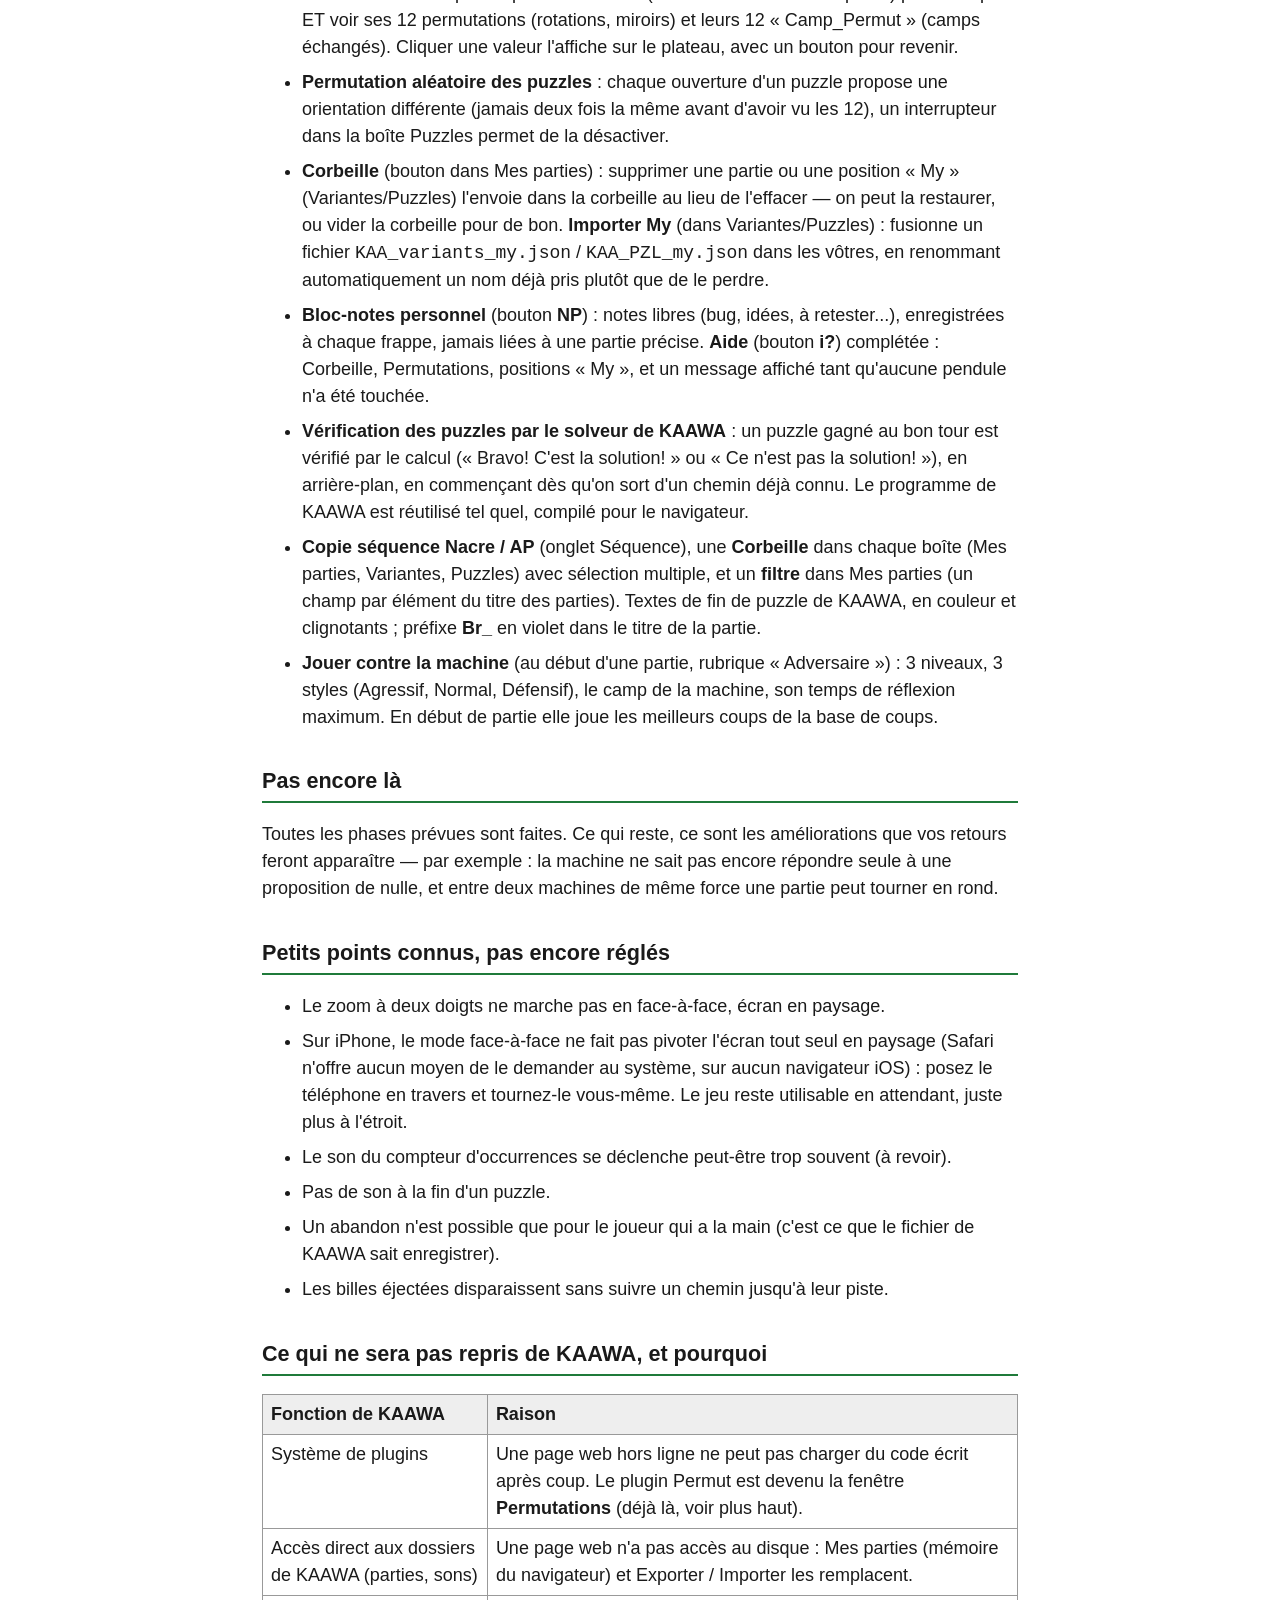
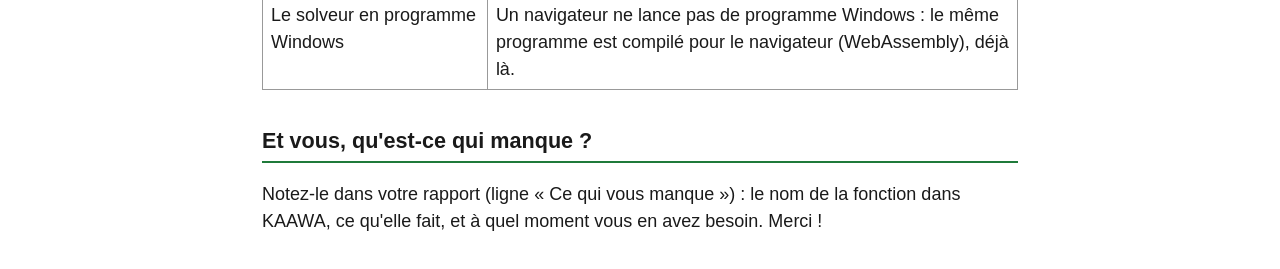
==== commit 829940da: "KAAH_Test_ph29_v1" ====
--- a/docs/CE_QUI_MANQUE.html
+++ b/docs/CE_QUI_MANQUE.html
@@ -34,7 +34,7 @@
 (une fonction, un bouton, un réglage, un détail) et qui ne figure <b>ni</b> dans « Déjà là » <b>ni</b> dans « Pas encore là ».
 Je n'y ai peut-être pas pensé.</div>
 
-<h2>Déjà là (phases 1 à 28, et 16bis)</h2>
+<h2>Déjà là (les 29 phases, et 16bis)</h2>
 <ul>
 <li>Le plateau de 61 cases, les coups (1 à 3 billes, latéral, en ligne, poussée, éjection), la victoire à 6 billes éjectées.</li>
 <li>Les billes qui glissent, l'installation sur téléphone et le mode hors ligne.</li>
@@ -69,13 +69,13 @@
 <li><b>Bloc-notes personnel</b> (bouton <b>NP</b>) : notes libres (bug, idées, à retester...), enregistrées à chaque frappe, jamais liées à une partie précise. <b>Aide</b> (bouton <b>i?</b>) complétée : Corbeille, Permutations, positions « My », et un message affiché tant qu'aucune pendule n'a été touchée.</li>
 <li><b>Vérification des puzzles par le solveur de KAAWA</b> : un puzzle gagné au bon tour est vérifié par le calcul (« Bravo! C'est la solution! » ou « Ce n'est pas la solution! »), en arrière-plan, en commençant dès qu'on sort d'un chemin déjà connu. Le programme de KAAWA est réutilisé tel quel, compilé pour le navigateur.</li>
 <li><b>Copie séquence Nacre / AP</b> (onglet Séquence), une <b>Corbeille</b> dans chaque boîte (Mes parties, Variantes, Puzzles) avec sélection multiple, et un <b>filtre</b> dans Mes parties (un champ par élément du titre des parties). Textes de fin de puzzle de KAAWA, en couleur et clignotants ; préfixe <b>Br_</b> en violet dans le titre de la partie.</li>
+<li><b>Jouer contre la machine</b> (au début d'une partie, rubrique « Adversaire ») : 3 niveaux, 3 styles (Agressif, Normal, Défensif), le camp de la machine, son temps de réflexion maximum. En début de partie elle joue les meilleurs coups de la base de coups.</li>
 </ul>
 
-<h2>Pas encore là (dans l'ordre prévu)</h2>
-<table>
-<tr><th>Phase</th><th>Ce que ce sera</th></tr>
-<tr><td><b>29</b> — Adversaire artificiel</td><td>Jouer seul contre la machine, en plusieurs niveaux (du plus simple au plus réfléchi).</td></tr>
-</table>
+<h2>Pas encore là</h2>
+<p>Toutes les phases prévues sont faites. Ce qui reste, ce sont les améliorations que vos retours feront apparaître —
+par exemple : la machine ne sait pas encore répondre seule à une proposition de nulle, et entre deux machines de même force
+une partie peut tourner en rond.</p>
 
 <h2>Petits points connus, pas encore réglés</h2>
 <ul>
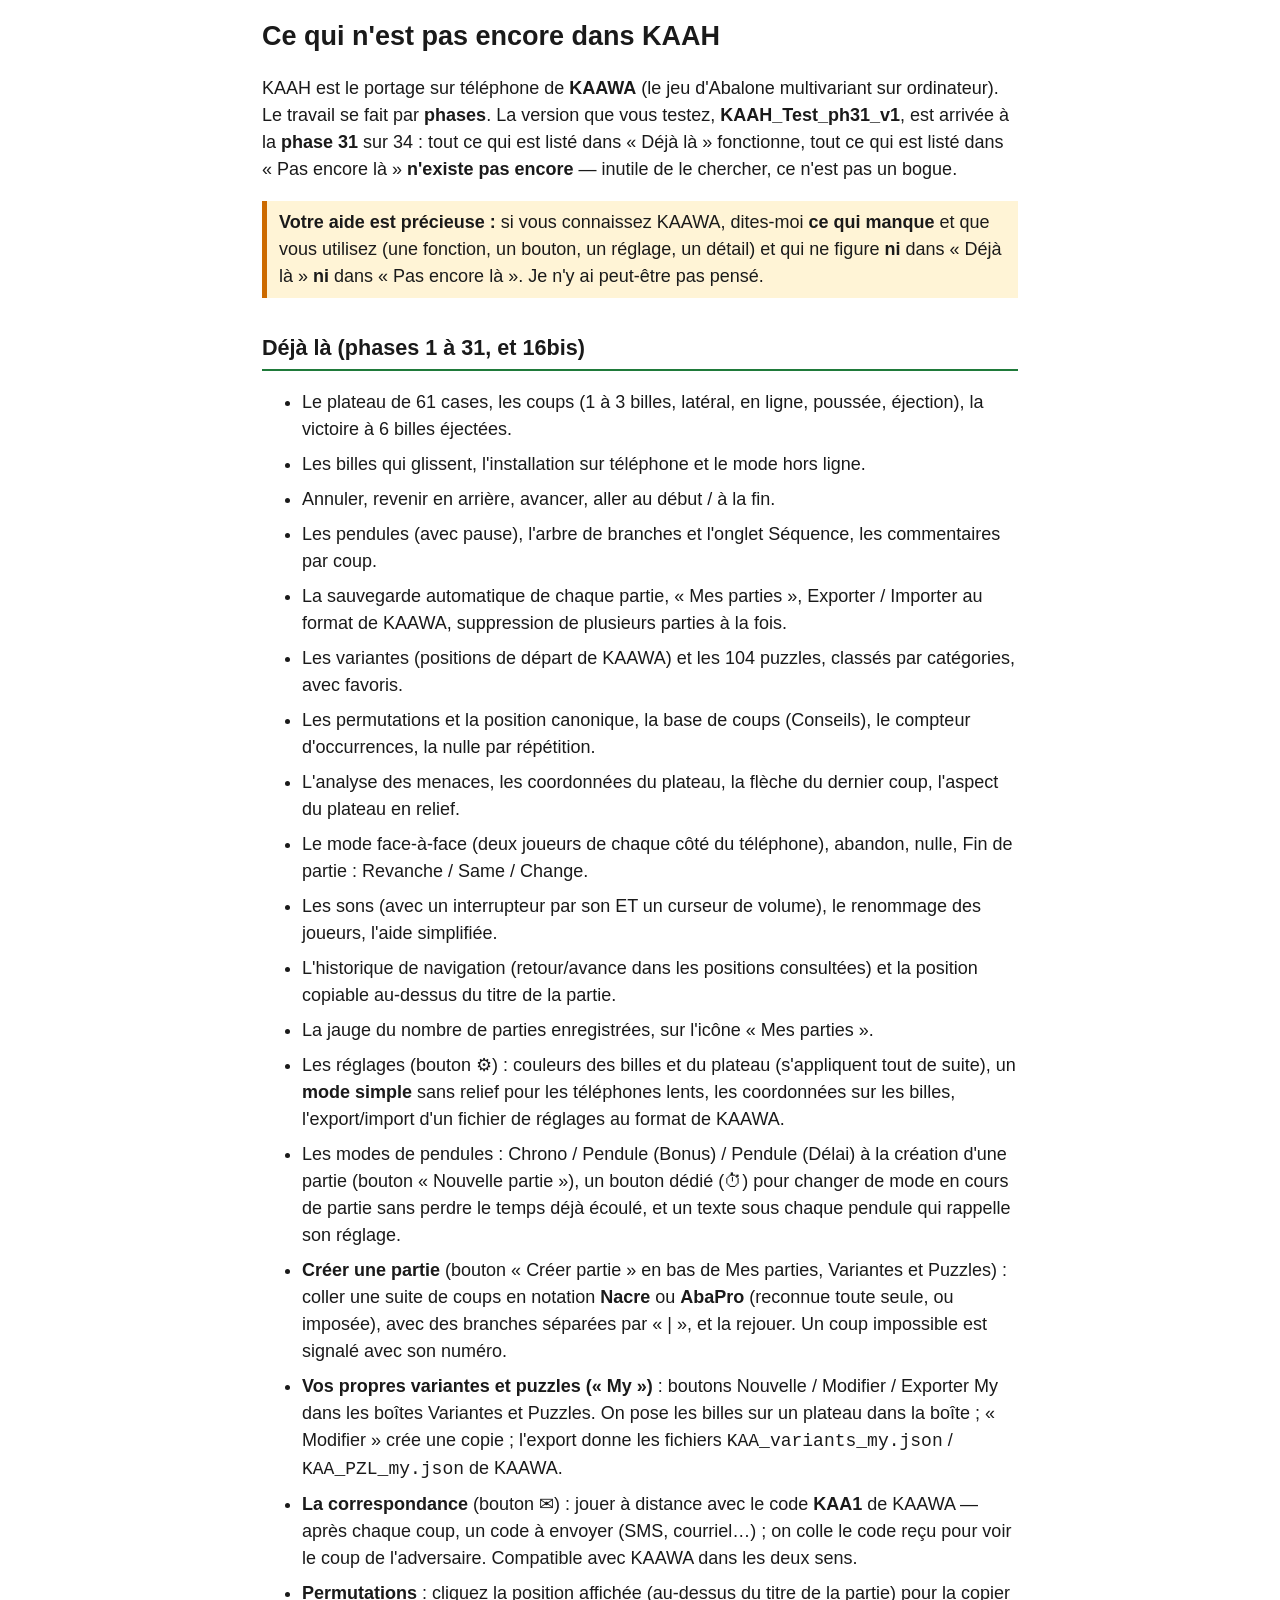
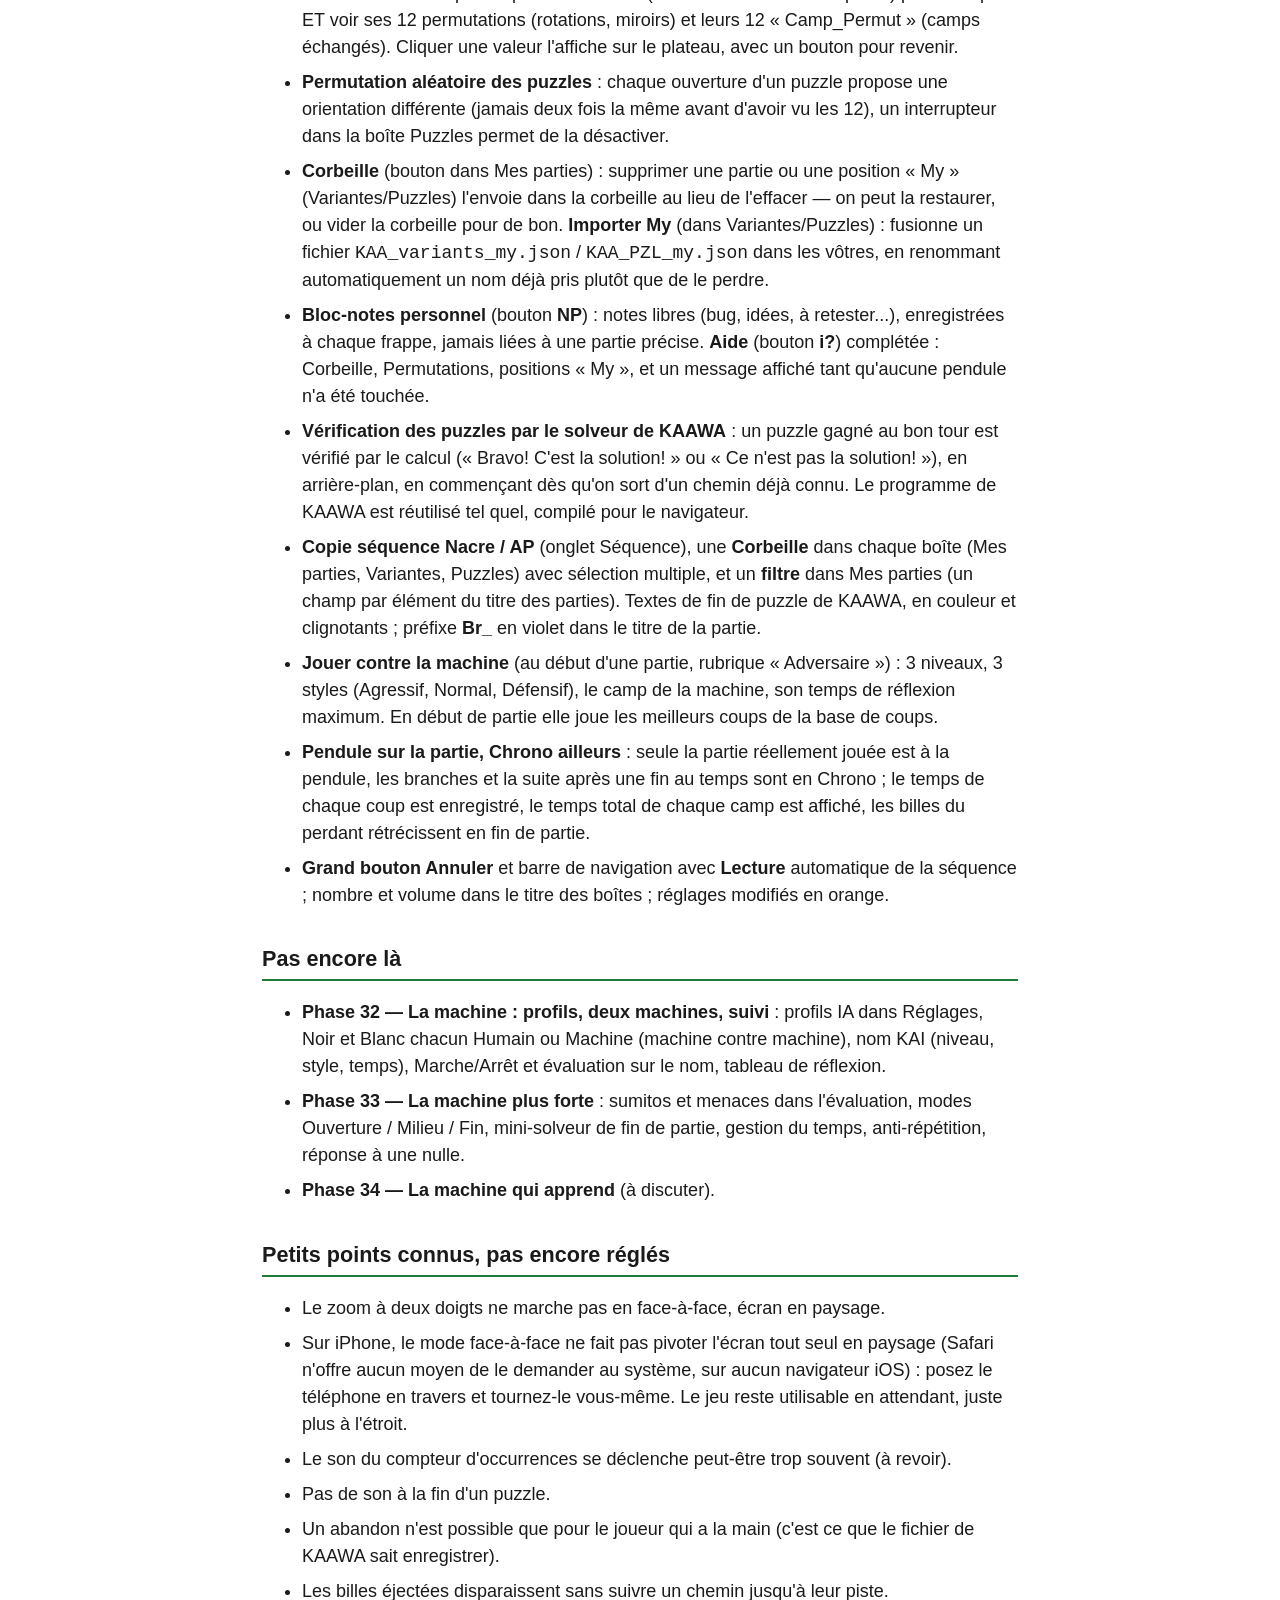
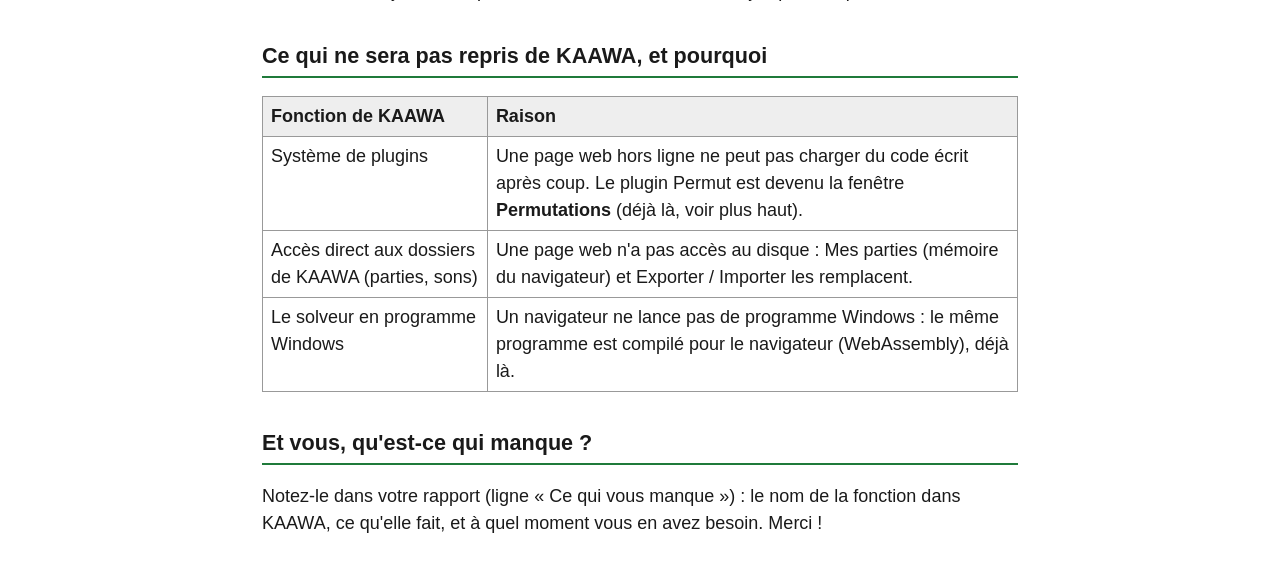
==== commit 1b70f340: "KAAH_Test_ph31_v1" ====
--- a/docs/CE_QUI_MANQUE.html
+++ b/docs/CE_QUI_MANQUE.html
@@ -26,7 +26,7 @@
 <h1>Ce qui n'est pas encore dans KAAH</h1>
 
 <p>KAAH est le portage sur téléphone de <b>KAAWA</b> (le jeu d'Abalone multivariant sur ordinateur). Le travail se fait par
-<b>phases</b>. La version que vous testez, <b id="version-manque">(version)</b>, est arrivée à la <b>phase <span id="phase-manque">(phase)</span></b> sur 29 : tout ce qui est
+<b>phases</b>. La version que vous testez, <b id="version-manque">(version)</b>, est arrivée à la <b>phase <span id="phase-manque">(phase)</span></b> sur 34 : tout ce qui est
 listé dans « Déjà là » fonctionne, tout ce qui est listé dans « Pas encore là » <b>n'existe pas encore</b> — inutile de le
 chercher, ce n'est pas un bogue.</p>
 
@@ -34,7 +34,7 @@
 (une fonction, un bouton, un réglage, un détail) et qui ne figure <b>ni</b> dans « Déjà là » <b>ni</b> dans « Pas encore là ».
 Je n'y ai peut-être pas pensé.</div>
 
-<h2>Déjà là (les 29 phases, et 16bis)</h2>
+<h2>Déjà là (phases 1 à 31, et 16bis)</h2>
 <ul>
 <li>Le plateau de 61 cases, les coups (1 à 3 billes, latéral, en ligne, poussée, éjection), la victoire à 6 billes éjectées.</li>
 <li>Les billes qui glissent, l'installation sur téléphone et le mode hors ligne.</li>
@@ -70,12 +70,16 @@
 <li><b>Vérification des puzzles par le solveur de KAAWA</b> : un puzzle gagné au bon tour est vérifié par le calcul (« Bravo! C'est la solution! » ou « Ce n'est pas la solution! »), en arrière-plan, en commençant dès qu'on sort d'un chemin déjà connu. Le programme de KAAWA est réutilisé tel quel, compilé pour le navigateur.</li>
 <li><b>Copie séquence Nacre / AP</b> (onglet Séquence), une <b>Corbeille</b> dans chaque boîte (Mes parties, Variantes, Puzzles) avec sélection multiple, et un <b>filtre</b> dans Mes parties (un champ par élément du titre des parties). Textes de fin de puzzle de KAAWA, en couleur et clignotants ; préfixe <b>Br_</b> en violet dans le titre de la partie.</li>
 <li><b>Jouer contre la machine</b> (au début d'une partie, rubrique « Adversaire ») : 3 niveaux, 3 styles (Agressif, Normal, Défensif), le camp de la machine, son temps de réflexion maximum. En début de partie elle joue les meilleurs coups de la base de coups.</li>
+<li><b>Pendule sur la partie, Chrono ailleurs</b> : seule la partie réellement jouée est à la pendule, les branches et la suite après une fin au temps sont en Chrono ; le temps de chaque coup est enregistré, le temps total de chaque camp est affiché, les billes du perdant rétrécissent en fin de partie.</li>
+<li><b>Grand bouton Annuler</b> et barre de navigation avec <b>Lecture</b> automatique de la séquence ; nombre et volume dans le titre des boîtes ; réglages modifiés en orange.</li>
 </ul>
 
 <h2>Pas encore là</h2>
-<p>Toutes les phases prévues sont faites. Ce qui reste, ce sont les améliorations que vos retours feront apparaître —
-par exemple : la machine ne sait pas encore répondre seule à une proposition de nulle, et entre deux machines de même force
-une partie peut tourner en rond.</p>
+<ul>
+<li><b>Phase 32 — La machine : profils, deux machines, suivi</b> : profils IA dans Réglages, Noir et Blanc chacun Humain ou Machine (machine contre machine), nom KAI (niveau, style, temps), Marche/Arrêt et évaluation sur le nom, tableau de réflexion.</li>
+<li><b>Phase 33 — La machine plus forte</b> : sumitos et menaces dans l'évaluation, modes Ouverture / Milieu / Fin, mini-solveur de fin de partie, gestion du temps, anti-répétition, réponse à une nulle.</li>
+<li><b>Phase 34 — La machine qui apprend</b> (à discuter).</li>
+</ul>
 
 <h2>Petits points connus, pas encore réglés</h2>
 <ul>
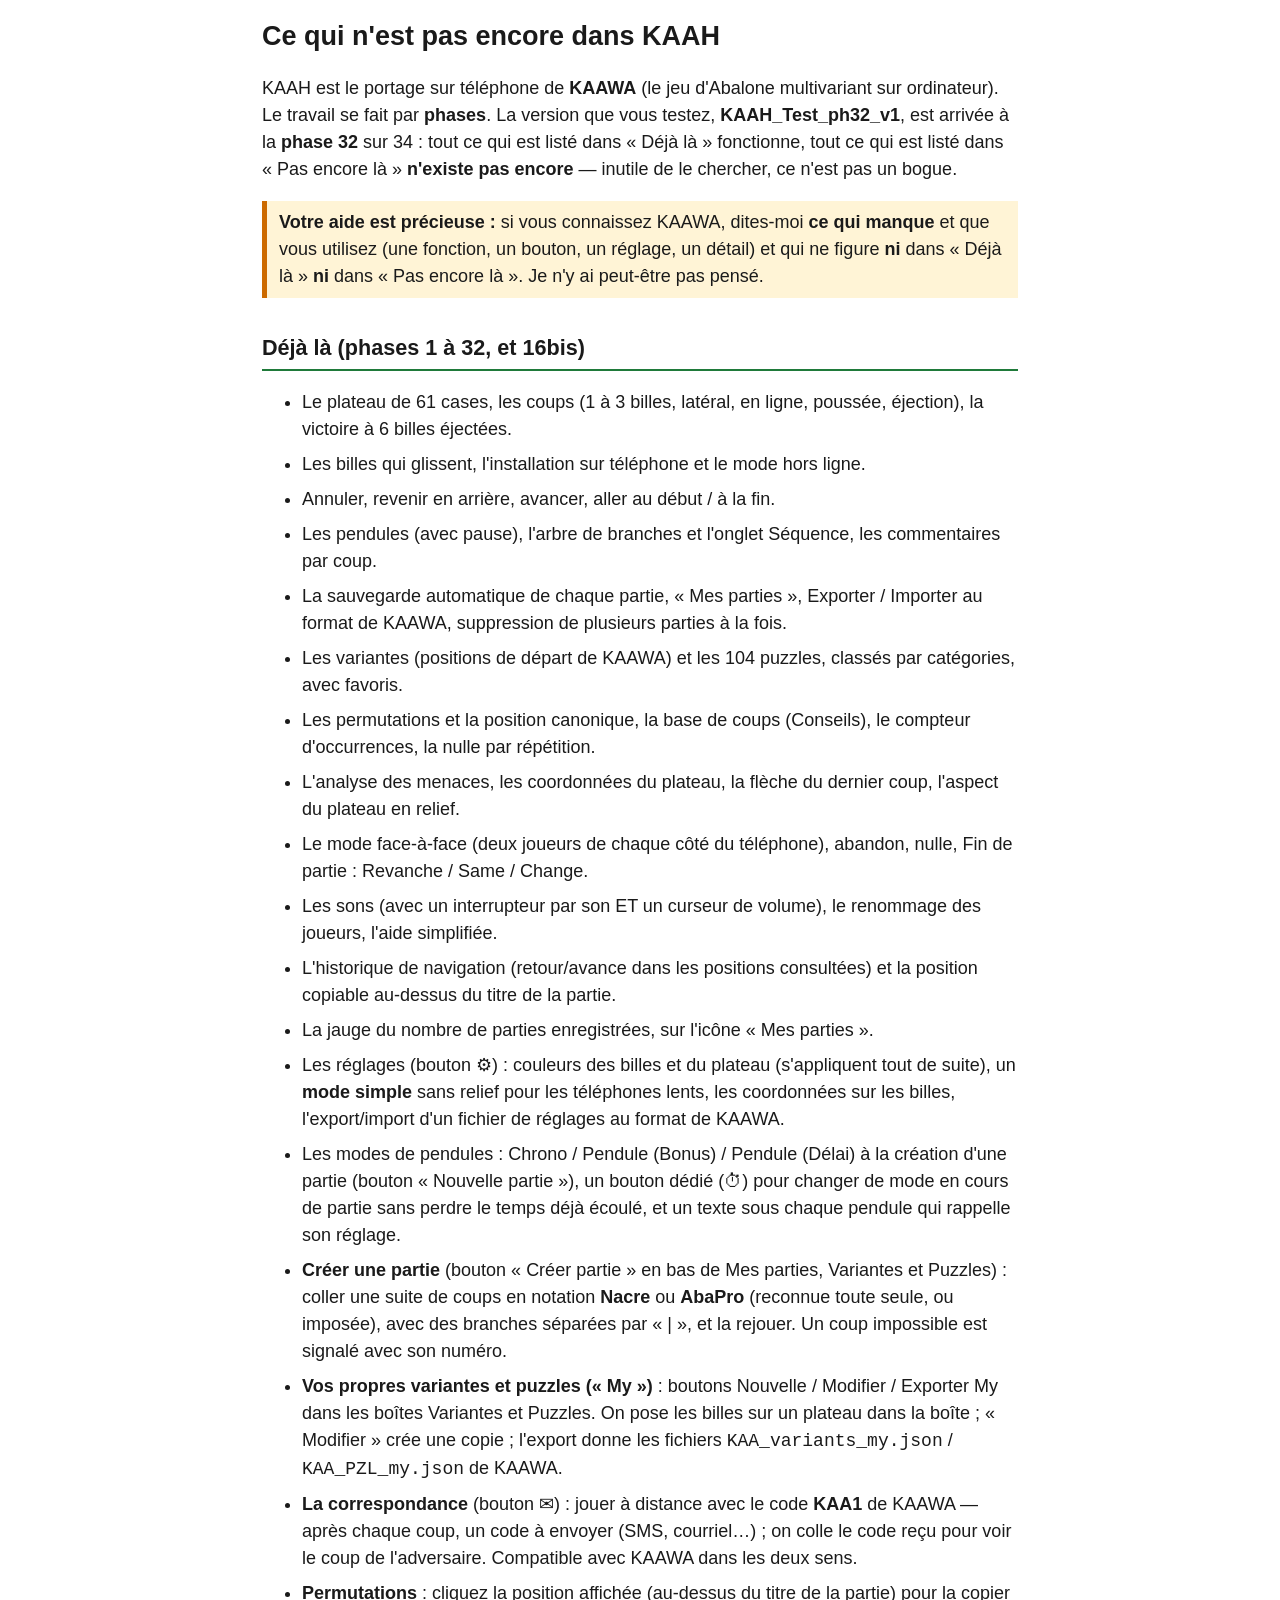
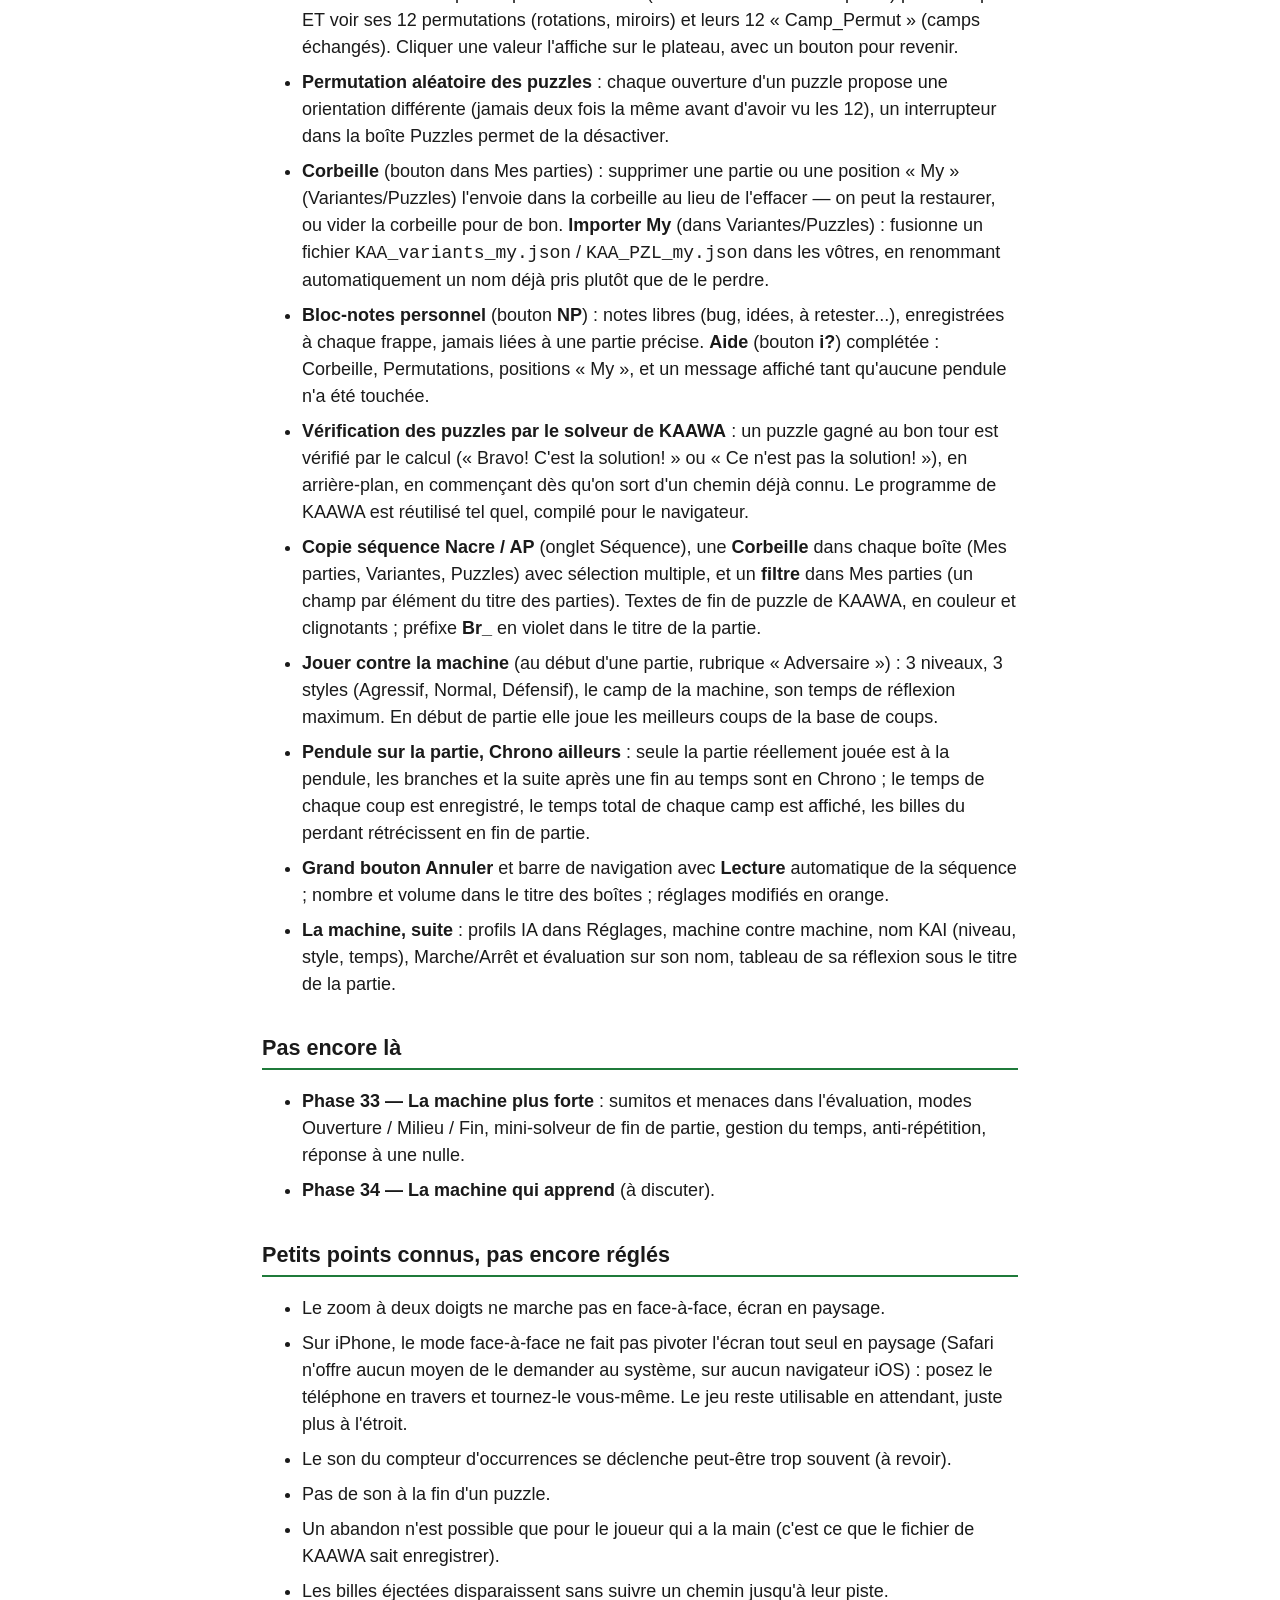
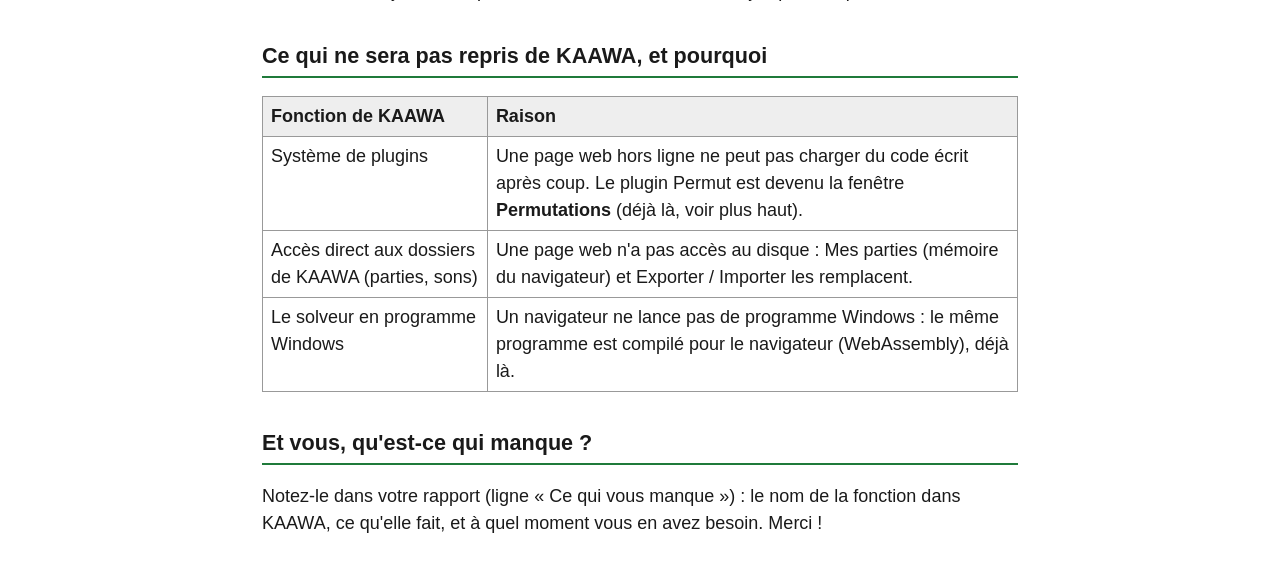
==== commit e39fbd1b: "KAAH_Test_ph32_v1" ====
--- a/docs/CE_QUI_MANQUE.html
+++ b/docs/CE_QUI_MANQUE.html
@@ -34,7 +34,7 @@
 (une fonction, un bouton, un réglage, un détail) et qui ne figure <b>ni</b> dans « Déjà là » <b>ni</b> dans « Pas encore là ».
 Je n'y ai peut-être pas pensé.</div>
 
-<h2>Déjà là (phases 1 à 31, et 16bis)</h2>
+<h2>Déjà là (phases 1 à 32, et 16bis)</h2>
 <ul>
 <li>Le plateau de 61 cases, les coups (1 à 3 billes, latéral, en ligne, poussée, éjection), la victoire à 6 billes éjectées.</li>
 <li>Les billes qui glissent, l'installation sur téléphone et le mode hors ligne.</li>
@@ -72,11 +72,11 @@
 <li><b>Jouer contre la machine</b> (au début d'une partie, rubrique « Adversaire ») : 3 niveaux, 3 styles (Agressif, Normal, Défensif), le camp de la machine, son temps de réflexion maximum. En début de partie elle joue les meilleurs coups de la base de coups.</li>
 <li><b>Pendule sur la partie, Chrono ailleurs</b> : seule la partie réellement jouée est à la pendule, les branches et la suite après une fin au temps sont en Chrono ; le temps de chaque coup est enregistré, le temps total de chaque camp est affiché, les billes du perdant rétrécissent en fin de partie.</li>
 <li><b>Grand bouton Annuler</b> et barre de navigation avec <b>Lecture</b> automatique de la séquence ; nombre et volume dans le titre des boîtes ; réglages modifiés en orange.</li>
+<li><b>La machine, suite</b> : profils IA dans Réglages, machine contre machine, nom KAI (niveau, style, temps), Marche/Arrêt et évaluation sur son nom, tableau de sa réflexion sous le titre de la partie.</li>
 </ul>
 
 <h2>Pas encore là</h2>
 <ul>
-<li><b>Phase 32 — La machine : profils, deux machines, suivi</b> : profils IA dans Réglages, Noir et Blanc chacun Humain ou Machine (machine contre machine), nom KAI (niveau, style, temps), Marche/Arrêt et évaluation sur le nom, tableau de réflexion.</li>
 <li><b>Phase 33 — La machine plus forte</b> : sumitos et menaces dans l'évaluation, modes Ouverture / Milieu / Fin, mini-solveur de fin de partie, gestion du temps, anti-répétition, réponse à une nulle.</li>
 <li><b>Phase 34 — La machine qui apprend</b> (à discuter).</li>
 </ul>
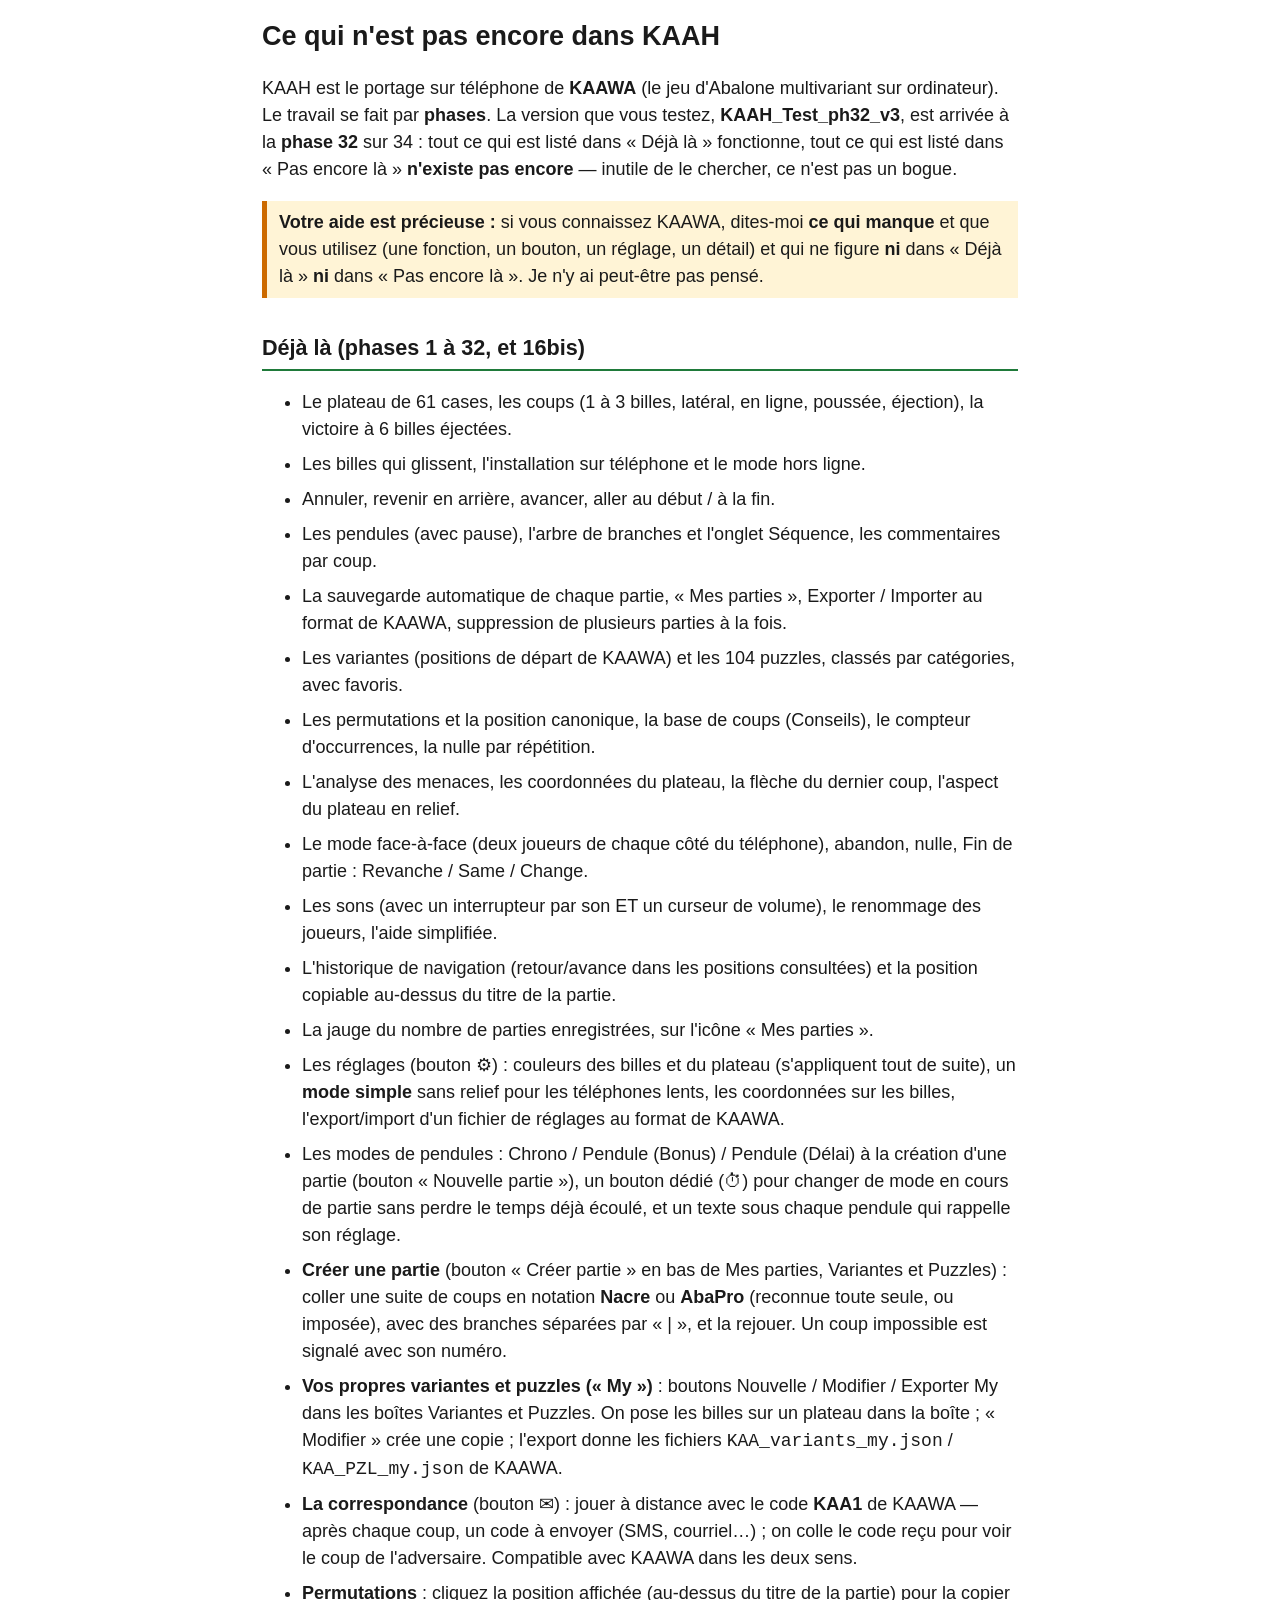
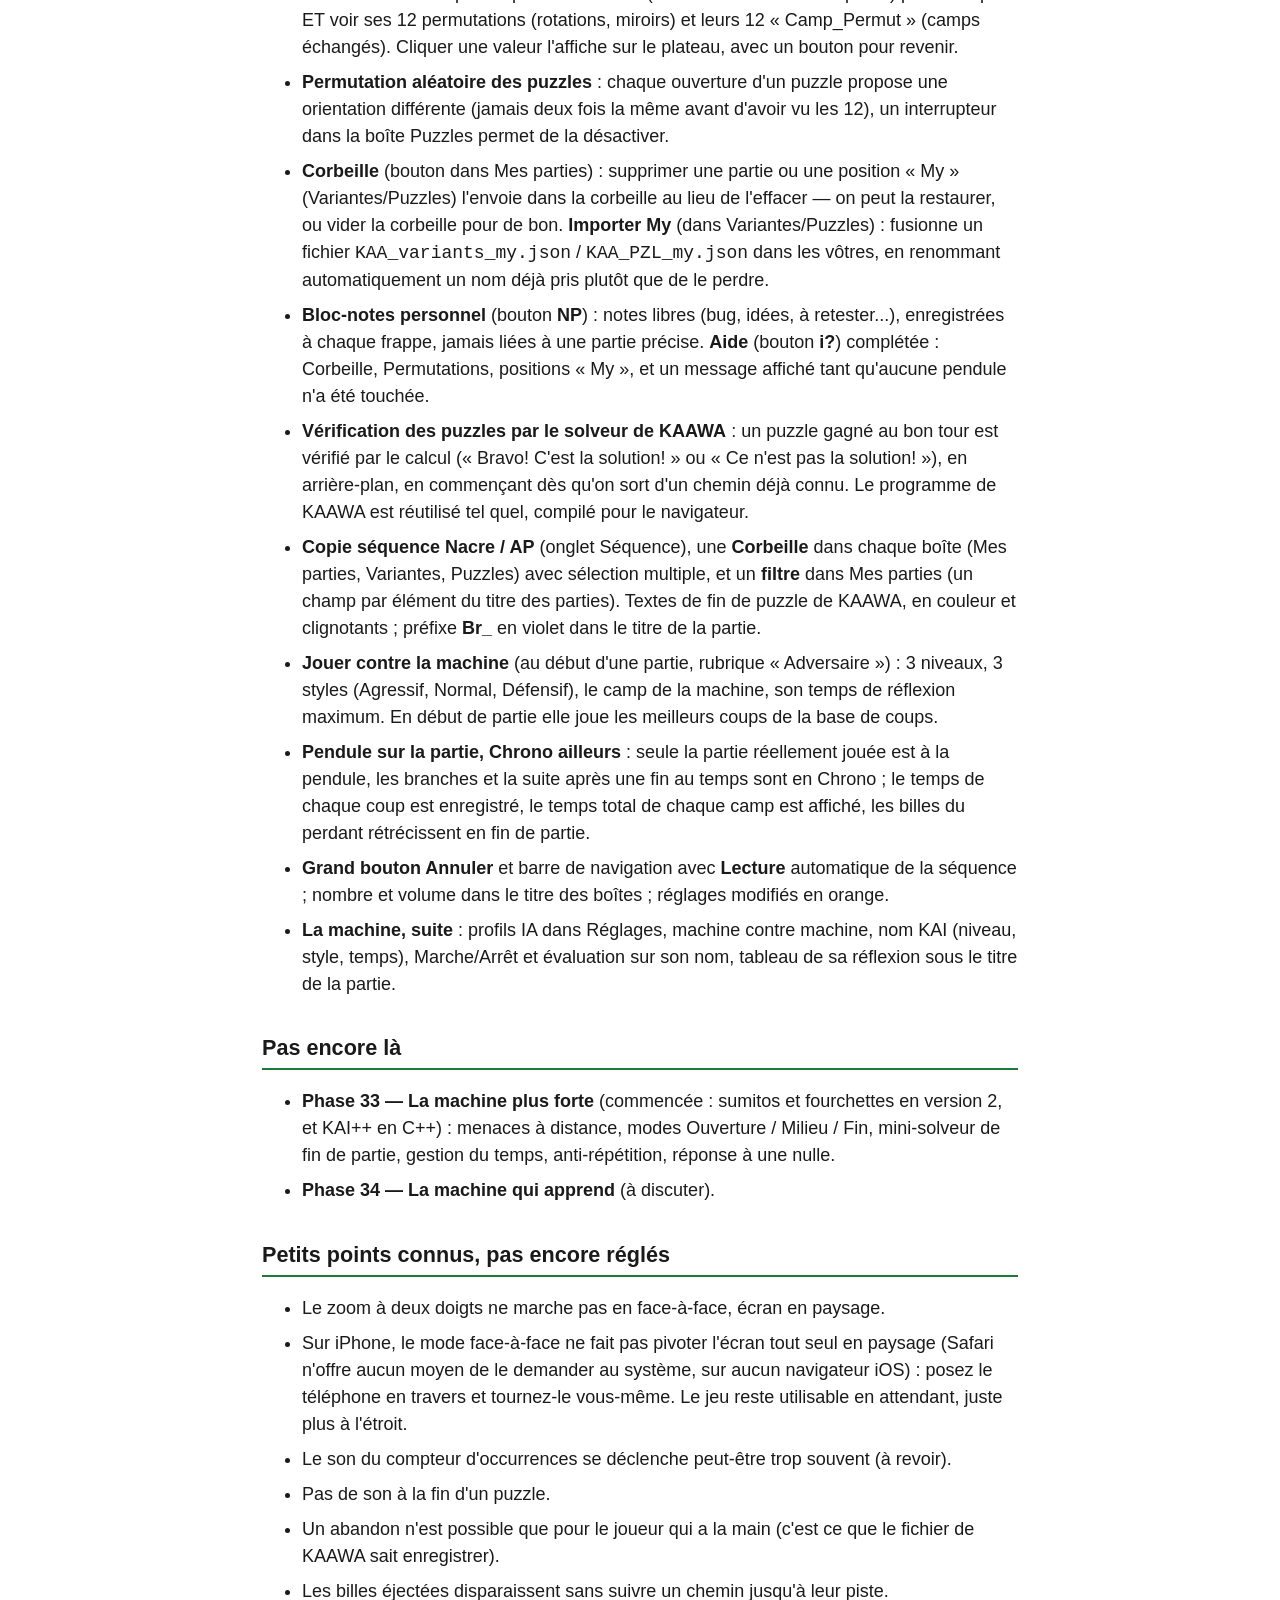
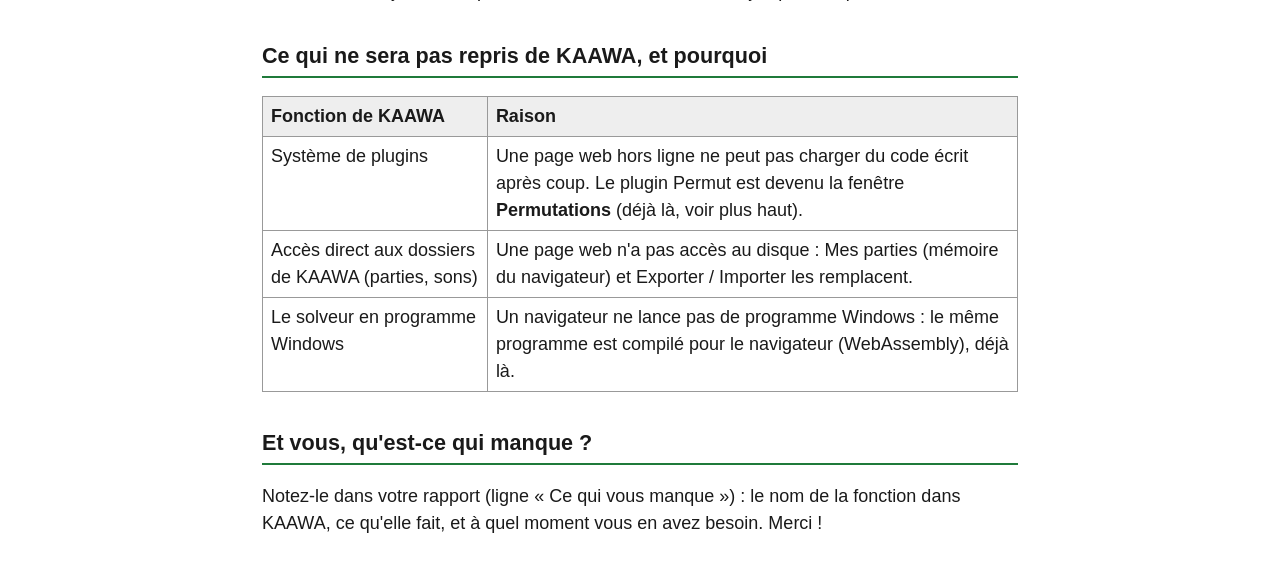
==== commit 77a0c55d: "KAAH_Test_ph32_v3" ====
--- a/docs/CE_QUI_MANQUE.html
+++ b/docs/CE_QUI_MANQUE.html
@@ -77,7 +77,7 @@
 
 <h2>Pas encore là</h2>
 <ul>
-<li><b>Phase 33 — La machine plus forte</b> : sumitos et menaces dans l'évaluation, modes Ouverture / Milieu / Fin, mini-solveur de fin de partie, gestion du temps, anti-répétition, réponse à une nulle.</li>
+<li><b>Phase 33 — La machine plus forte</b> (commencée : sumitos et fourchettes en version 2, et KAI++ en C++) : menaces à distance, modes Ouverture / Milieu / Fin, mini-solveur de fin de partie, gestion du temps, anti-répétition, réponse à une nulle.</li>
 <li><b>Phase 34 — La machine qui apprend</b> (à discuter).</li>
 </ul>
 
